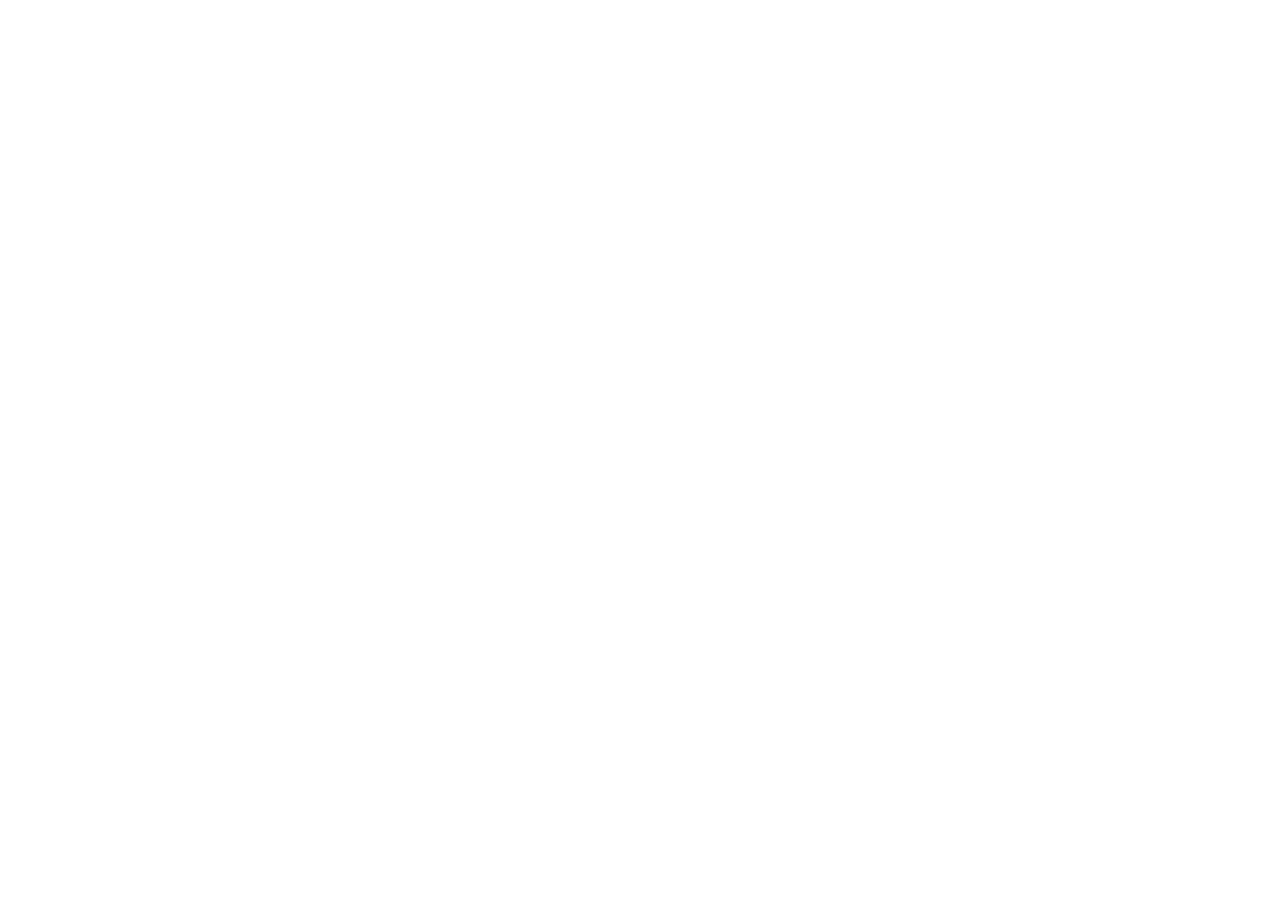
==== index.html @ 1473f986 "tilføjelse af index fil" ====
<!DOCTYPE html>
<html lang="en">
<head>
    <meta charset="UTF-8">
    <meta http-equiv="X-UA-Compatible" content="IE=edge">
    <meta name="viewport" content="width=device-width, initial-scale=1.0">
    <title>Document</title>
</head>
<body>
    
</body>
</html>
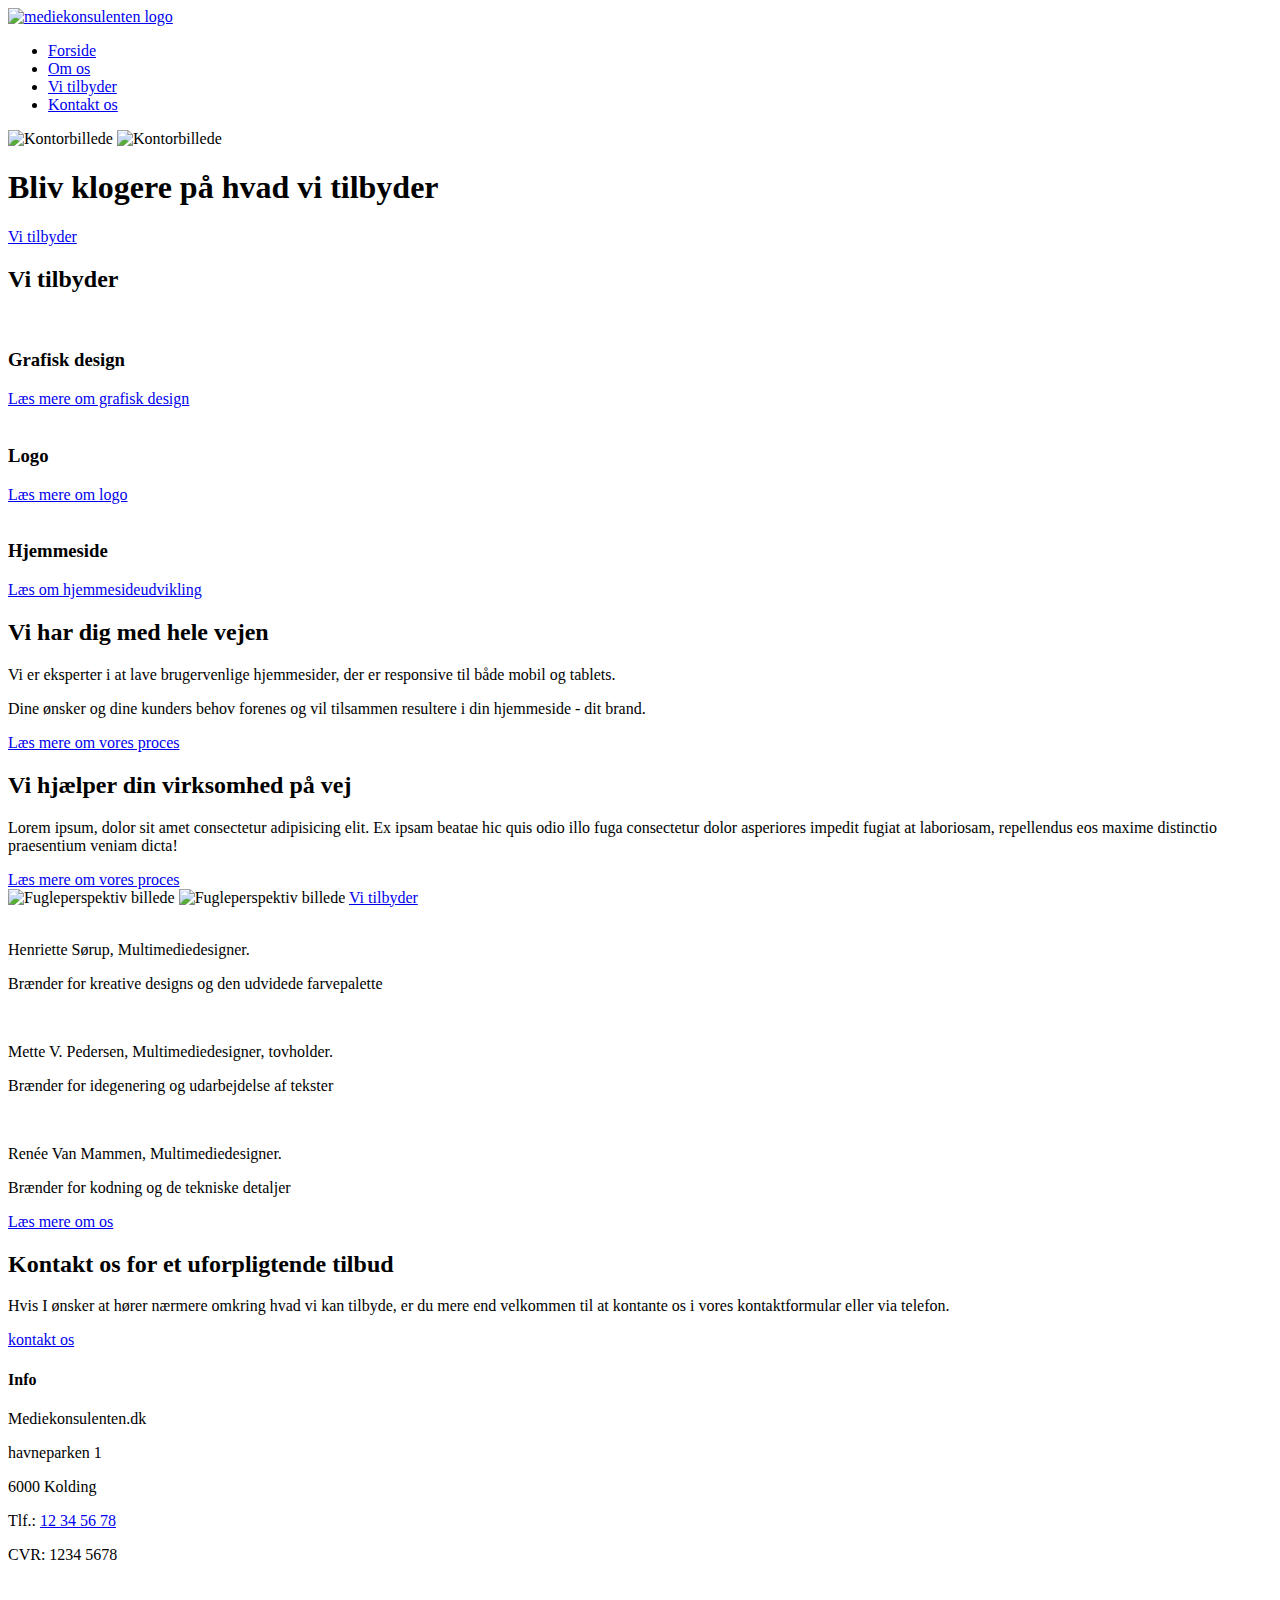
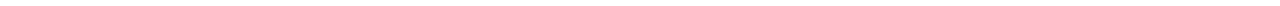
==== commit a73d3ce4: "Merge 93d8f4e996d9efb26fd2fb463c7afd3277046470 into d00e5a3daf1b0419dae860b05b55826adcd4f27c" ====
--- a/index.html
+++ b/index.html
@@ -1,12 +1,160 @@
 <!DOCTYPE html>
-<html lang="en">
+<html lang="da">
 <head>
     <meta charset="UTF-8">
     <meta http-equiv="X-UA-Compatible" content="IE=edge">
     <meta name="viewport" content="width=device-width, initial-scale=1.0">
-    <title>Document</title>
+    <title>Banding.Co</title>
+    <link rel="stylesheet" href="style.css">
+    <script src="https://kit.fontawesome.com/1f99888007.js" crossorigin="anonymous"></script>
 </head>
 <body>
-    
+    <div class="container">
+    <!--Navigation-->
+        <header>
+            <!--Hamburger menu-->
+            <nav class="mobile-nav">
+                <a href="index.html"><img src=" " alt="mediekonsulenten logo"></a>
+                <i class="navToggle bars fa-solid fa-bars fa-2xl"></i>
+            </nav>
+            <nav class="desktop-nav">
+            <!--Desktop navigation-->
+                <ul>
+                    <li><a class="active" href="#">Forside</a></li>
+                    <li><a href="#">Om os</a></li>
+                    <li><a href="#">Vi tilbyder</a></li>
+                    <li><a href="kontakt.html">Kontakt os</a></li>
+                </ul>
+            </nav>
+        </header>
+
+        <!--Banner billede med CTA-->
+        <header class="header-img">
+            <img class=" " src=" " alt="Kontorbillede">
+            <img class=" " src=" " alt="Kontorbillede">
+            <div class="banner-tekst">
+            <h1>Bliv klogere på hvad vi tilbyder</h1>
+            <a class="primary-btn" href="#">Vi tilbyder</a>  
+            </div>  
+        </header>
+
+        <!--Hovedindhold-->
+        <main>
+            <h2>Vi tilbyder</h2>
+            <section class="cta-wrapper">
+                <!--CTA bokse-->
+                <div class="cta-1">
+                    <img src=" " alt="">
+                    <h3>Grafisk design</h3>
+                    <a class="primary-btn" href="#">Læs mere om grafisk design</a>
+                </div>
+
+                <div class="cta-2">
+                    <img src=" " alt="">
+                    <h3>Logo</h3>
+                    <a href="#">Læs mere om logo</a>
+                </div>
+
+                <div class="cta-3">
+                    <img src=" " alt="">
+                    <h3>Hjemmeside</h3>                   
+                    <a href="#">Læs om hjemmesideudvikling</a>
+                </div>
+            </section>
+
+            <!--Tekst og billede sektion-->
+            <section class="txt-img-section">
+                <div class="tekst">
+                    <h2>Vi har dig med hele vejen</h2>
+                    <p>Vi er eksperter i at lave brugervenlige hjemmesider, der er responsive til både mobil   og tablets. 
+                    </p>
+                    <p>Dine ønsker og dine kunders behov forenes og vil tilsammen resultere  i din hjemmeside - dit brand.</p>
+                    <a class="secondary-btn" href="#">Læs mere om vores proces</a>
+                </div>
+                <div class="billede">
+                    <!--Tom div til billede som indsættes i scss-->
+                </div>
+            </section>
+
+             <!--Tekst og billede sektion 1-->
+             <section class="txt-img-section-rund">
+                <div class="tekst">
+                    <h2>Vi hjælper din virksomhed på vej</h2>
+                    <p>Lorem ipsum, dolor sit amet consectetur adipisicing elit. Ex ipsam beatae hic quis odio illo fuga consectetur dolor asperiores impedit fugiat at laboriosam, repellendus eos maxime distinctio praesentium veniam dicta! 
+                    </p>
+                    <a class="secondary-btn" href="#">Læs mere om vores proces</a>
+                </div>
+                <div class="billede-rund">
+                    <!--Tom div til billede som indsættes i scss-->
+                </div>
+            </section>
+
+           <!--Billede med CTA-->
+        <header class="img-m-cta">
+            <img class=" " src=" " alt="Fugleperspektiv billede">
+            <img class=" " src=" " alt="Fugleperspektiv billede">
+            <a class="primary-btn" href="#">Vi tilbyder</a>    
+        </header>
+
+        <section class="personale-wrapper">
+            <!--personale bokse-->
+            <div class="p-1">
+                <img src=" " alt="">
+                <p>Henriette Sørup, Multimediedesigner.</p>
+                <p> Brænder for kreative designs og den udvidede farvepalette</p>
+            </div>
+
+            <div class="p-2">
+                <img src=" " alt="">
+                <p>Mette V. Pedersen, Multimediedesigner, tovholder.</p>
+                <p>Brænder for idegenering og udarbejdelse af tekster</p>
+            </div>
+
+            <div class="p-3">
+                <img src=" " alt="">
+                <p>Renée Van Mammen, Multimediedesigner.</p>
+                <p>Brænder for kodning og de tekniske detaljer</p>
+            </div>
+
+            <a class="om os-btn" href="#">Læs mere om os</a> 
+
+        </section>
+
+        <!--Tekst og billede sektion-->
+        <section class="txt-img-section-slut">
+            <div class="tekst">
+                <h2>Kontakt os for et uforpligtende tilbud</h2>
+                <p>Hvis I ønsker at hører nærmere omkring hvad vi kan tilbyde, er du mere end velkommen til at kontante os i vores kontaktformular eller via telefon.</p>
+                <a class="secondary-btn" href="#">kontakt os</a>
+            </div>
+            <div class="billede">
+                <!--Tom div til billede som indsættes i scss-->
+            </div>
+        </section>
+
+        </main>
+
+        <!--Footer-->
+        <footer>
+            <section class="footer-left">
+                <h4>Info</h4>
+                <p>Mediekonsulenten.dk</p>
+                <p>havneparken 1</p>
+                <p>6000 Kolding</p>
+                <p>Tlf.: <a href="tel:12345678">12 34 56 78</a></p>
+                <p>CVR: 1234 5678</p>
+            </section>
+            <div class="footer-right">
+                <img class="logo-footer" src=" " alt="">
+            </div>
+    </div>
+    <!--Javascript som gør burger menu aktiv - så menupunkter kan ses -  ved at indsætte class 'toggleShow' ved click på class 'navToggle'-->
+    <script>
+        const navbarToggle = () => {
+        const nav = document.querySelector('.desktop-nav');
+        nav.classList.toggle('toggleShow');
+        }
+        document.querySelector('.navToggle').addEventListener('click', navbarToggle);
+    </script>
 </body>
 </html>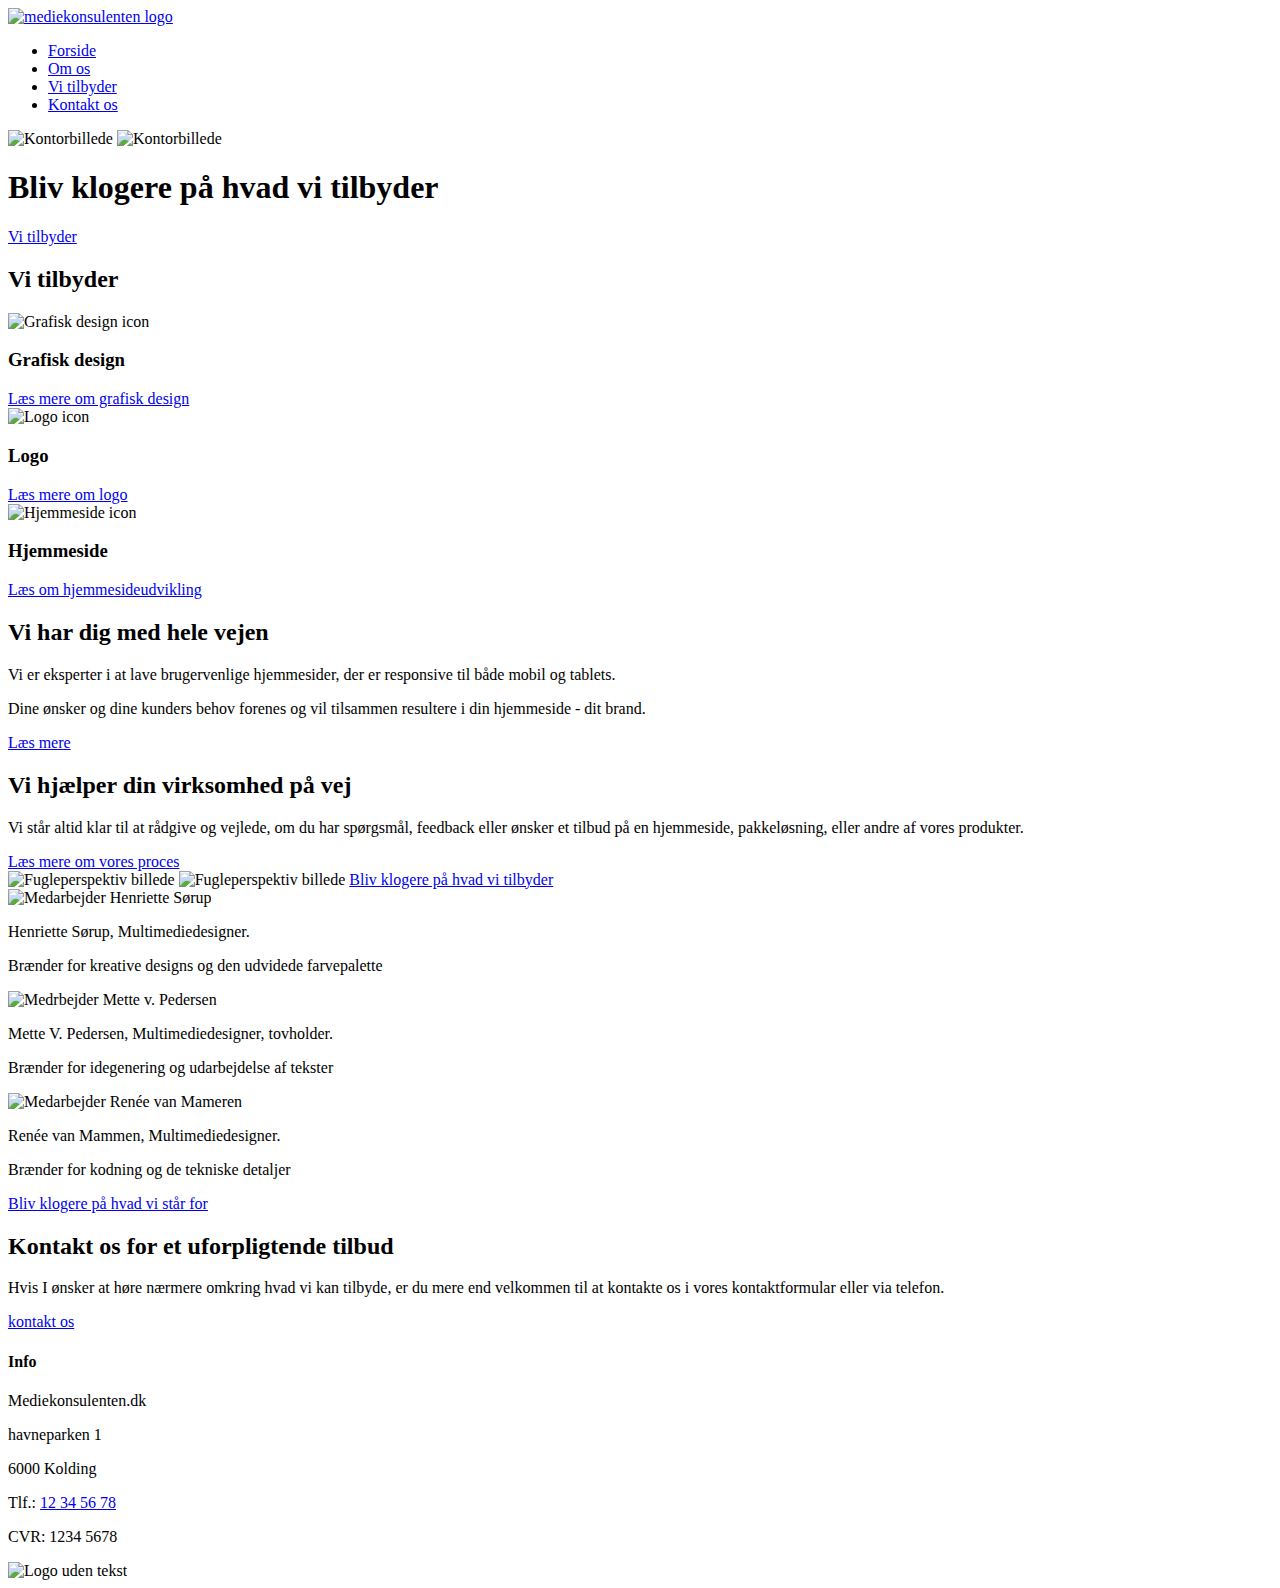
==== commit 254ba703: "HTML forside" ====
--- a/index.html
+++ b/index.html
@@ -4,7 +4,7 @@
     <meta charset="UTF-8">
     <meta http-equiv="X-UA-Compatible" content="IE=edge">
     <meta name="viewport" content="width=device-width, initial-scale=1.0">
-    <title>Banding.Co</title>
+    <title>Medikonsulenten.dk</title>
     <link rel="stylesheet" href="style.css">
     <script src="https://kit.fontawesome.com/1f99888007.js" crossorigin="anonymous"></script>
 </head>
@@ -14,7 +14,7 @@
         <header>
             <!--Hamburger menu-->
             <nav class="mobile-nav">
-                <a href="index.html"><img src=" " alt="mediekonsulenten logo"></a>
+                <a href="index.html"><img src="img/logolangtm.png" alt="mediekonsulenten logo"></a>
                 <i class="navToggle bars fa-solid fa-bars fa-2xl"></i>
             </nav>
             <nav class="desktop-nav">
@@ -30,8 +30,8 @@
 
         <!--Banner billede med CTA-->
         <header class="header-img">
-            <img class=" " src=" " alt="Kontorbillede">
-            <img class=" " src=" " alt="Kontorbillede">
+            <img class="kotorbillede-web" src="img/mogre-web.png" alt="Kontorbillede">
+            <img class="kontorbillede-mobil" src="img/mogre-mobil.png" alt="Kontorbillede">
             <div class="banner-tekst">
             <h1>Bliv klogere på hvad vi tilbyder</h1>
             <a class="primary-btn" href="#">Vi tilbyder</a>  
@@ -44,19 +44,19 @@
             <section class="cta-wrapper">
                 <!--CTA bokse-->
                 <div class="cta-1">
-                    <img src=" " alt="">
+                    <img src=" " alt="Grafisk design icon">
                     <h3>Grafisk design</h3>
                     <a class="primary-btn" href="#">Læs mere om grafisk design</a>
                 </div>
 
                 <div class="cta-2">
-                    <img src=" " alt="">
+                    <img src=" " alt="Logo icon">
                     <h3>Logo</h3>
                     <a href="#">Læs mere om logo</a>
                 </div>
 
                 <div class="cta-3">
-                    <img src=" " alt="">
+                    <img src=" " alt="Hjemmeside icon">
                     <h3>Hjemmeside</h3>                   
                     <a href="#">Læs om hjemmesideudvikling</a>
                 </div>
@@ -66,10 +66,9 @@
             <section class="txt-img-section">
                 <div class="tekst">
                     <h2>Vi har dig med hele vejen</h2>
-                    <p>Vi er eksperter i at lave brugervenlige hjemmesider, der er responsive til både mobil   og tablets. 
-                    </p>
-                    <p>Dine ønsker og dine kunders behov forenes og vil tilsammen resultere  i din hjemmeside - dit brand.</p>
-                    <a class="secondary-btn" href="#">Læs mere om vores proces</a>
+                    <p>Vi er eksperter i at lave brugervenlige hjemmesider, der er responsive til både mobil og tablets.</p>
+                    <p>Dine ønsker og dine kunders behov forenes og vil tilsammen resultere i din hjemmeside - dit brand.</p>
+                    <a class="secondary-btn" href="#">Læs mere</a>
                 </div>
                 <div class="billede">
                     <!--Tom div til billede som indsættes i scss-->
@@ -80,8 +79,7 @@
              <section class="txt-img-section-rund">
                 <div class="tekst">
                     <h2>Vi hjælper din virksomhed på vej</h2>
-                    <p>Lorem ipsum, dolor sit amet consectetur adipisicing elit. Ex ipsam beatae hic quis odio illo fuga consectetur dolor asperiores impedit fugiat at laboriosam, repellendus eos maxime distinctio praesentium veniam dicta! 
-                    </p>
+                    <p>Vi står altid klar til at rådgive og vejlede, om du har spørgsmål, feedback eller ønsker et tilbud på en hjemmeside, pakkeløsning, eller andre af vores produkter.</p>
                     <a class="secondary-btn" href="#">Læs mere om vores proces</a>
                 </div>
                 <div class="billede-rund">
@@ -91,32 +89,32 @@
 
            <!--Billede med CTA-->
         <header class="img-m-cta">
-            <img class=" " src=" " alt="Fugleperspektiv billede">
-            <img class=" " src=" " alt="Fugleperspektiv billede">
-            <a class="primary-btn" href="#">Vi tilbyder</a>    
+            <img class="fugleperspektiv-web" src="img/hop-web.png" alt="Fugleperspektiv billede">
+            <img class="fugleperspektiv-mobil" src="img/hop-mobil.png" alt="Fugleperspektiv billede">
+            <a class="primary-btn" href="#">Bliv klogere på hvad vi tilbyder</a>    
         </header>
 
         <section class="personale-wrapper">
             <!--personale bokse-->
             <div class="p-1">
-                <img src=" " alt="">
+                <img src="img/henriette.png" alt="Medarbejder Henriette Sørup">
                 <p>Henriette Sørup, Multimediedesigner.</p>
                 <p> Brænder for kreative designs og den udvidede farvepalette</p>
             </div>
 
             <div class="p-2">
-                <img src=" " alt="">
+                <img src="img/mette.png" alt="Medrbejder Mette v. Pedersen">
                 <p>Mette V. Pedersen, Multimediedesigner, tovholder.</p>
                 <p>Brænder for idegenering og udarbejdelse af tekster</p>
             </div>
 
             <div class="p-3">
-                <img src=" " alt="">
-                <p>Renée Van Mammen, Multimediedesigner.</p>
+                <img src="img/renee.png" alt="Medarbejder Renée van Mameren">
+                <p>Renée van Mammen, Multimediedesigner.</p>
                 <p>Brænder for kodning og de tekniske detaljer</p>
             </div>
 
-            <a class="om os-btn" href="#">Læs mere om os</a> 
+            <a class="om os-btn" href="#">Bliv klogere på hvad vi står for</a> 
 
         </section>
 
@@ -124,7 +122,7 @@
         <section class="txt-img-section-slut">
             <div class="tekst">
                 <h2>Kontakt os for et uforpligtende tilbud</h2>
-                <p>Hvis I ønsker at hører nærmere omkring hvad vi kan tilbyde, er du mere end velkommen til at kontante os i vores kontaktformular eller via telefon.</p>
+                <p>Hvis I ønsker at høre nærmere omkring hvad vi kan tilbyde, er du mere end velkommen til at kontakte os i vores kontaktformular eller via telefon.</p>
                 <a class="secondary-btn" href="#">kontakt os</a>
             </div>
             <div class="billede">
@@ -145,7 +143,7 @@
                 <p>CVR: 1234 5678</p>
             </section>
             <div class="footer-right">
-                <img class="logo-footer" src=" " alt="">
+                <img class="logo-footer" src="img/logoudentekst.png" alt="Logo uden tekst">
             </div>
     </div>
     <!--Javascript som gør burger menu aktiv - så menupunkter kan ses -  ved at indsætte class 'toggleShow' ved click på class 'navToggle'-->
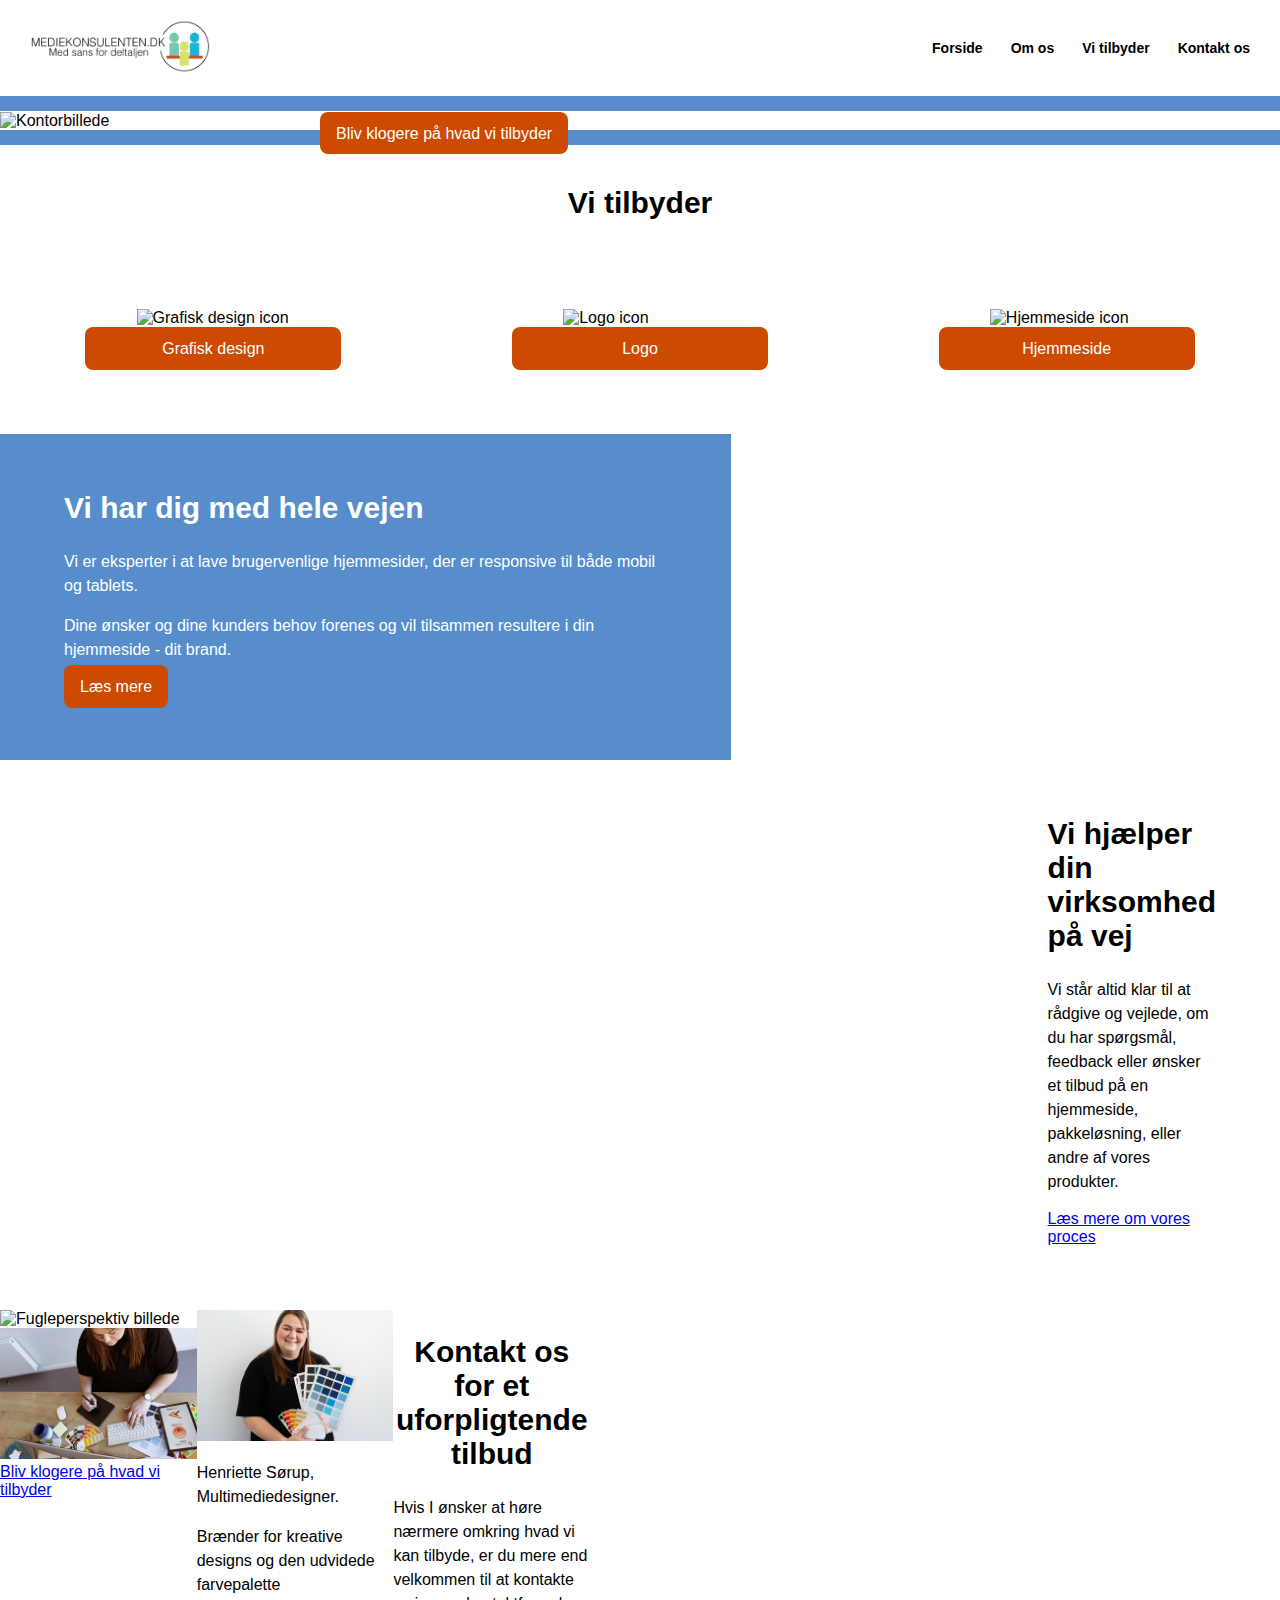
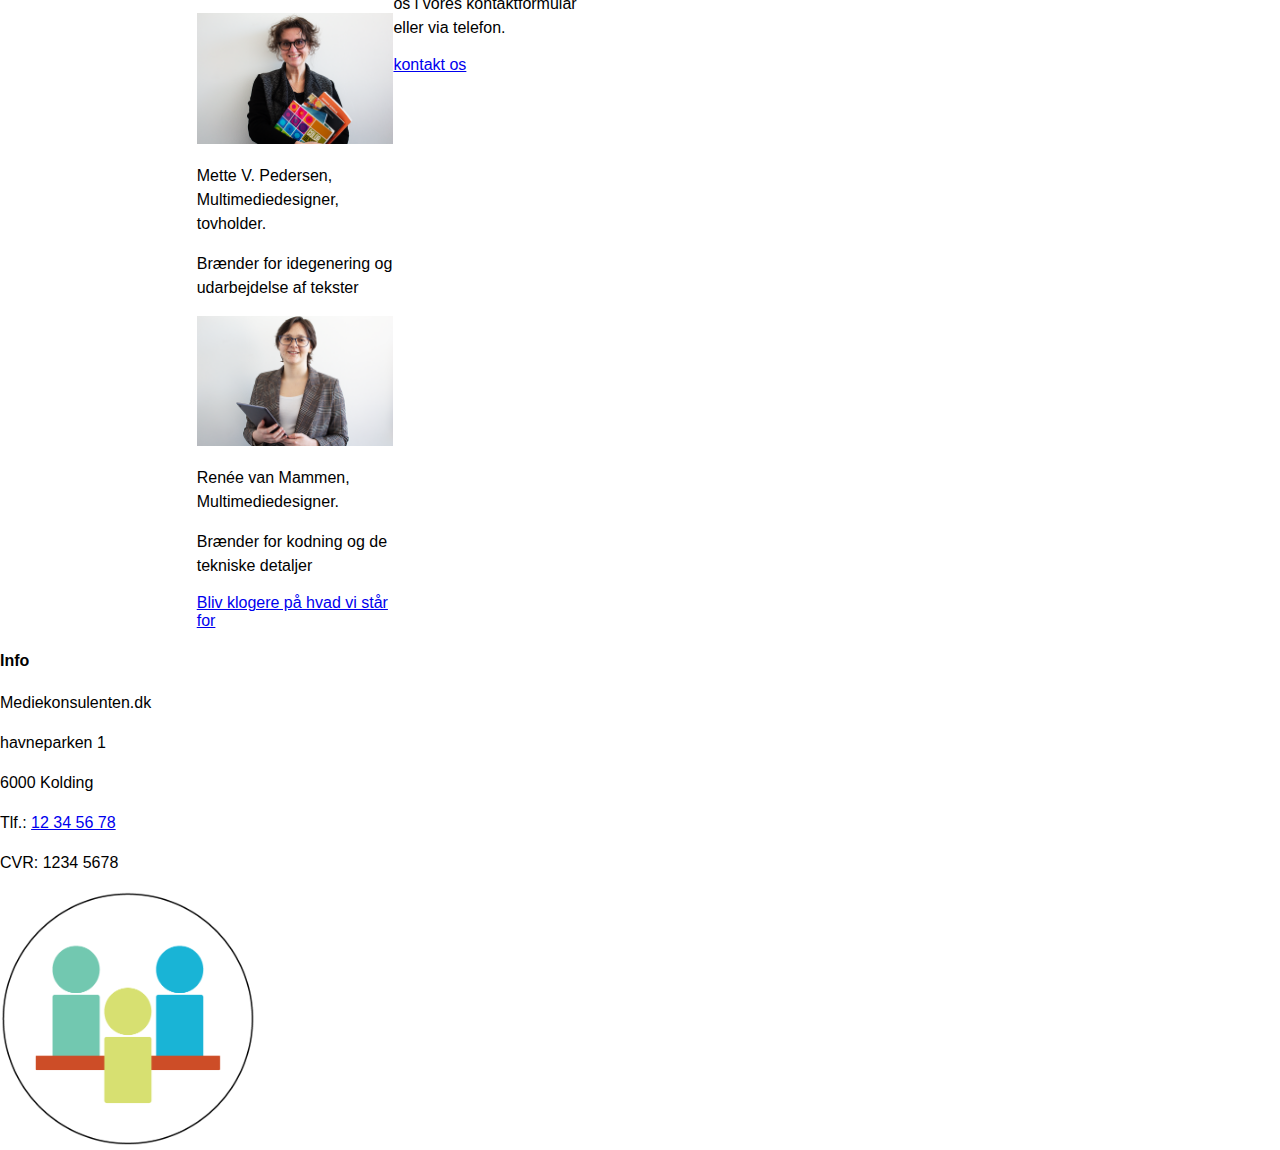
==== commit aa1038db: "Indsat metabeskrivelse" ====
--- a/index.html
+++ b/index.html
@@ -4,7 +4,8 @@
     <meta charset="UTF-8">
     <meta http-equiv="X-UA-Compatible" content="IE=edge">
     <meta name="viewport" content="width=device-width, initial-scale=1.0">
-    <title>Medikonsulenten.dk</title>
+    <meta name="keywords" content="Mediekonsulenten består af tre multimediedesignere som designer professionelle hjemmesider. Mediekonsulenten henvender sig til enkeltmandsfirmaer, som ønsker sig en ny hjemmeside hvor der er fokus på detaljen. En ny hjemmeside skal udstråle firmaets brandidentitet og kerneydelser. Vi vil hjælpe din hjemmeside med at blive synlig på de forskellig digitale platforme.">
+    <title>medikonsulenten.dk/index</title>
     <link rel="stylesheet" href="style.css">
     <script src="https://kit.fontawesome.com/1f99888007.js" crossorigin="anonymous"></script>
 </head>
@@ -20,7 +21,7 @@
             <nav class="desktop-nav">
             <!--Desktop navigation-->
                 <ul>
-                    <li><a class="active" href="#">Forside</a></li>
+                    <li><a class="active" href="index.html">Forside</a></li>
                     <li><a href="#">Om os</a></li>
                     <li><a href="#">Vi tilbyder</a></li>
                     <li><a href="kontakt.html">Kontakt os</a></li>
@@ -33,8 +34,7 @@
             <img class="kotorbillede-web" src="img/mogre-web.png" alt="Kontorbillede">
             <img class="kontorbillede-mobil" src="img/mogre-mobil.png" alt="Kontorbillede">
             <div class="banner-tekst">
-            <h1>Bliv klogere på hvad vi tilbyder</h1>
-            <a class="primary-btn" href="#">Vi tilbyder</a>  
+            <a class="primary-btn" href="#">Bliv klogere på hvad vi tilbyder</a>  
             </div>  
         </header>
 
@@ -45,54 +45,51 @@
                 <!--CTA bokse-->
                 <div class="cta-1">
                     <img src=" " alt="Grafisk design icon">
-                    <h3>Grafisk design</h3>
-                    <a class="primary-btn" href="#">Læs mere om grafisk design</a>
+                    <a class="primary-btn" href="#">Grafisk design</a>
                 </div>
 
                 <div class="cta-2">
                     <img src=" " alt="Logo icon">
-                    <h3>Logo</h3>
-                    <a href="#">Læs mere om logo</a>
+                    <a href="#">Logo</a>
                 </div>
 
                 <div class="cta-3">
-                    <img src=" " alt="Hjemmeside icon">
-                    <h3>Hjemmeside</h3>                   
-                    <a href="#">Læs om hjemmesideudvikling</a>
+                    <img src=" " alt="Hjemmeside icon">             
+                    <a href="#">Hjemmeside</a>
                 </div>
             </section>
 
             <!--Tekst og billede sektion-->
             <section class="txt-img-section">
-                <div class="tekst">
+                <div class="tekst-v">
                     <h2>Vi har dig med hele vejen</h2>
                     <p>Vi er eksperter i at lave brugervenlige hjemmesider, der er responsive til både mobil og tablets.</p>
                     <p>Dine ønsker og dine kunders behov forenes og vil tilsammen resultere i din hjemmeside - dit brand.</p>
-                    <a class="secondary-btn" href="#">Læs mere</a>
+                    <a class="knapvihardig" href="#">Læs mere</a>
                 </div>
                 <div class="billede">
                     <!--Tom div til billede som indsættes i scss-->
                 </div>
             </section>
 
-             <!--Tekst og billede sektion 1-->
+             <!--Rundt billede og tekst sektion-->
              <section class="txt-img-section-rund">
-                <div class="tekst">
+                <div class="billede-rund">
+                    <!--Tom div til billede som indsættes i scss-->
+                </div>
+                <div class="tekst-h">
                     <h2>Vi hjælper din virksomhed på vej</h2>
                     <p>Vi står altid klar til at rådgive og vejlede, om du har spørgsmål, feedback eller ønsker et tilbud på en hjemmeside, pakkeløsning, eller andre af vores produkter.</p>
-                    <a class="secondary-btn" href="#">Læs mere om vores proces</a>
-                </div>
-                <div class="billede-rund">
-                    <!--Tom div til billede som indsættes i scss-->
+                    <a class="primary-btn" href="#">Læs mere om vores proces</a>
                 </div>
             </section>
 
            <!--Billede med CTA-->
-        <header class="img-m-cta">
+        <section class="img-m-cta">
             <img class="fugleperspektiv-web" src="img/hop-web.png" alt="Fugleperspektiv billede">
             <img class="fugleperspektiv-mobil" src="img/hop-mobil.png" alt="Fugleperspektiv billede">
             <a class="primary-btn" href="#">Bliv klogere på hvad vi tilbyder</a>    
-        </header>
+        </section>
 
         <section class="personale-wrapper">
             <!--personale bokse-->
--- a/style.css
+++ b/style.css
@@ -0,0 +1,306 @@
+/*Variabler*/
+/*Mixins*/
+body {
+  margin: 0;
+  box-sizing: border-box;
+  font-family: "Segoe UI", Tahoma, Geneva, Verdana, sans-serif;
+  background-color: #FFFFFF;
+}
+body p {
+  font-size: 16px;
+  color: #000000;
+  line-height: 1.5;
+}
+body h1, body h2, body h3, body h4, body h5, body h6 {
+  font-weight: 600;
+  color: #000000;
+}
+
+img {
+  width: 100%;
+  height: auto;
+}
+
+.container {
+  display: grid;
+  grid-template-columns: repeat(5, 1fr);
+  grid-auto-rows: minmax(50px, auto);
+}
+
+header {
+  grid-column: 1/6;
+  display: flex;
+  justify-content: space-between;
+  align-items: center;
+  background-color: #FFFFFF;
+  border-bottom: 15px solid #578DCB;
+}
+
+nav {
+  color: #000000;
+  height: 4em;
+  padding: 1em;
+  display: flex;
+  justify-content: space-between;
+  align-items: center;
+}
+nav img {
+  width: 180px;
+}
+nav ul {
+  display: flex;
+  justify-content: center;
+  align-items: center;
+  list-style-type: none;
+}
+nav a {
+  color: #000000;
+  padding: 0.5em;
+  margin: 0.5em;
+  font-size: 14px;
+  font-weight: bold;
+  text-decoration: none;
+}
+nav ul a:hover {
+  color: #CC4B00;
+}
+
+.mobile-nav .bars {
+  display: none;
+}
+
+.header-img {
+  position: relative;
+  margin-bottom: 1em;
+}
+.header-img .banner-tekst {
+  left: 25%;
+  top: 70%;
+  position: absolute;
+}
+.header-img h1 {
+  font-size: 3.5vw;
+}
+.header-img p {
+  font-size: 2vw;
+}
+.header-img a {
+  background-color: #CC4B00;
+  padding: 0.8em 1em;
+  border-radius: 8px;
+  color: #ffffff;
+  text-decoration: none;
+  text-align: center;
+}
+.header-img .kontorbillede-mobil {
+  display: none;
+}
+
+main {
+  grid-column: 1/6;
+  display: grid;
+  grid-template-columns: repeat(6, 1fr);
+}
+main h2 {
+  grid-column: 1/7;
+  text-align: center;
+  font-size: 30px;
+}
+main .cta-wrapper {
+  grid-column: 1/7;
+  display: flex;
+  justify-content: space-around;
+}
+
+.cta-1 {
+  background-color: #ffffff;
+  width: 20vw;
+  padding: 2em;
+  margin: 2em auto;
+}
+.cta-1 img {
+  margin: 0 auto;
+  width: 60%;
+  display: block;
+}
+.cta-1 a {
+  background-color: #CC4B00;
+  padding: 0.8em 1em;
+  border-radius: 8px;
+  color: #ffffff;
+  text-decoration: none;
+  text-align: center;
+  display: block;
+}
+.cta-1 p {
+  margin-bottom: 2em;
+}
+
+.cta-2 {
+  background-color: #ffffff;
+  width: 20vw;
+  padding: 2em;
+  margin: 2em auto;
+}
+.cta-2 img {
+  margin: 0 auto;
+  width: 60%;
+  display: block;
+}
+.cta-2 a {
+  background-color: #CC4B00;
+  padding: 0.8em 1em;
+  border-radius: 8px;
+  color: #ffffff;
+  text-decoration: none;
+  text-align: center;
+  display: block;
+}
+.cta-2 p {
+  margin-bottom: 2em;
+}
+
+.cta-3 {
+  background-color: #ffffff;
+  width: 20vw;
+  padding: 2em;
+  margin: 2em auto;
+}
+.cta-3 img {
+  margin: 0 auto;
+  width: 60%;
+  display: block;
+}
+.cta-3 a {
+  background-color: #CC4B00;
+  padding: 0.8em 1em;
+  border-radius: 8px;
+  color: #ffffff;
+  text-decoration: none;
+  text-align: center;
+  display: block;
+}
+.cta-3 p {
+  margin-bottom: 2em;
+}
+
+.txt-img-section {
+  grid-column: 1/7;
+  display: grid;
+  grid-template-columns: repeat(7, 1fr);
+}
+
+.tekst-v {
+  grid-column: 1/5;
+  background-color: #578DCB;
+  padding: 2em 4em 4em 4em;
+}
+.tekst-v p {
+  color: #FFFFFF;
+}
+.tekst-v p:nth-of-type(4) {
+  margin-bottom: 3em;
+}
+.tekst-v h2 {
+  color: #FFFFFF;
+  text-align: left;
+}
+.tekst-v .knapvihardig {
+  background-color: #CC4B00;
+  padding: 0.8em 1em;
+  border-radius: 8px;
+  color: #ffffff;
+  text-decoration: none;
+  text-align: center;
+}
+
+.billede {
+  grid-column: 5/8;
+  background-image: url(img/pc.png);
+  background-repeat: no-repeat;
+  background-size: cover;
+  background-position: center;
+}
+
+.txt-img-section-rund {
+  grid-column: 6/7;
+  display: grid;
+  grid-template-columns: repeat(7, 1fr);
+}
+
+.tekst-h {
+  grid-column: 4/5;
+  background-color: #FFFFFF;
+  padding: 2em 4em 4em 4em;
+}
+.tekst-h p {
+  color: #000000;
+}
+.tekst-h p:nth-of-type(4) {
+  margin-bottom: 3em;
+}
+.tekst-h h2 {
+  color: #000000;
+  text-align: left;
+}
+
+.kontakt-bg-img {
+  grid-column: 1/7;
+  background: url("img/streger.png");
+  background-size: cover;
+}
+
+.kontaktform {
+  border-radius: 5px;
+  background-color: #578DCB;
+  padding: 1.3em;
+  width: 50%;
+  margin: 4em auto;
+}
+.kontaktform h3 {
+  font-size: 25px;
+  margin-bottom: 0;
+  margin-left: 0.5em;
+}
+.kontaktform p {
+  margin-left: 1em;
+}
+
+.section-form {
+  display: flex;
+}
+
+input[type=text], input[type=email], input[type=tel], select, textarea {
+  width: 100%;
+  padding: 1em;
+  border: 2px solid #578DCB;
+  border-radius: 4px;
+  box-sizing: border-box;
+  margin: 0.5em 1em 1em 1em;
+  font-family: "Segoe UI", Tahoma, Geneva, Verdana, sans-serif;
+}
+
+input[type=submit] {
+  background-color: #CC4B00;
+  padding: 0.8em 1em;
+  border-radius: 8px;
+  color: #ffffff;
+  text-decoration: none;
+  text-align: center;
+  border: none;
+  width: 100%;
+  margin: 0 1em;
+}
+
+/*Form styling*/
+.visually-hidden {
+  position: absolute !important;
+  width: 1px !important;
+  height: 1px !important;
+  padding: 0 !important;
+  margin: -1px !important;
+  overflow: hidden !important;
+  clip: rect(0, 0, 0, 0) !important;
+  white-space: nowrap !important;
+  border: 0 !important;
+}/*# sourceMappingURL=style.css.map */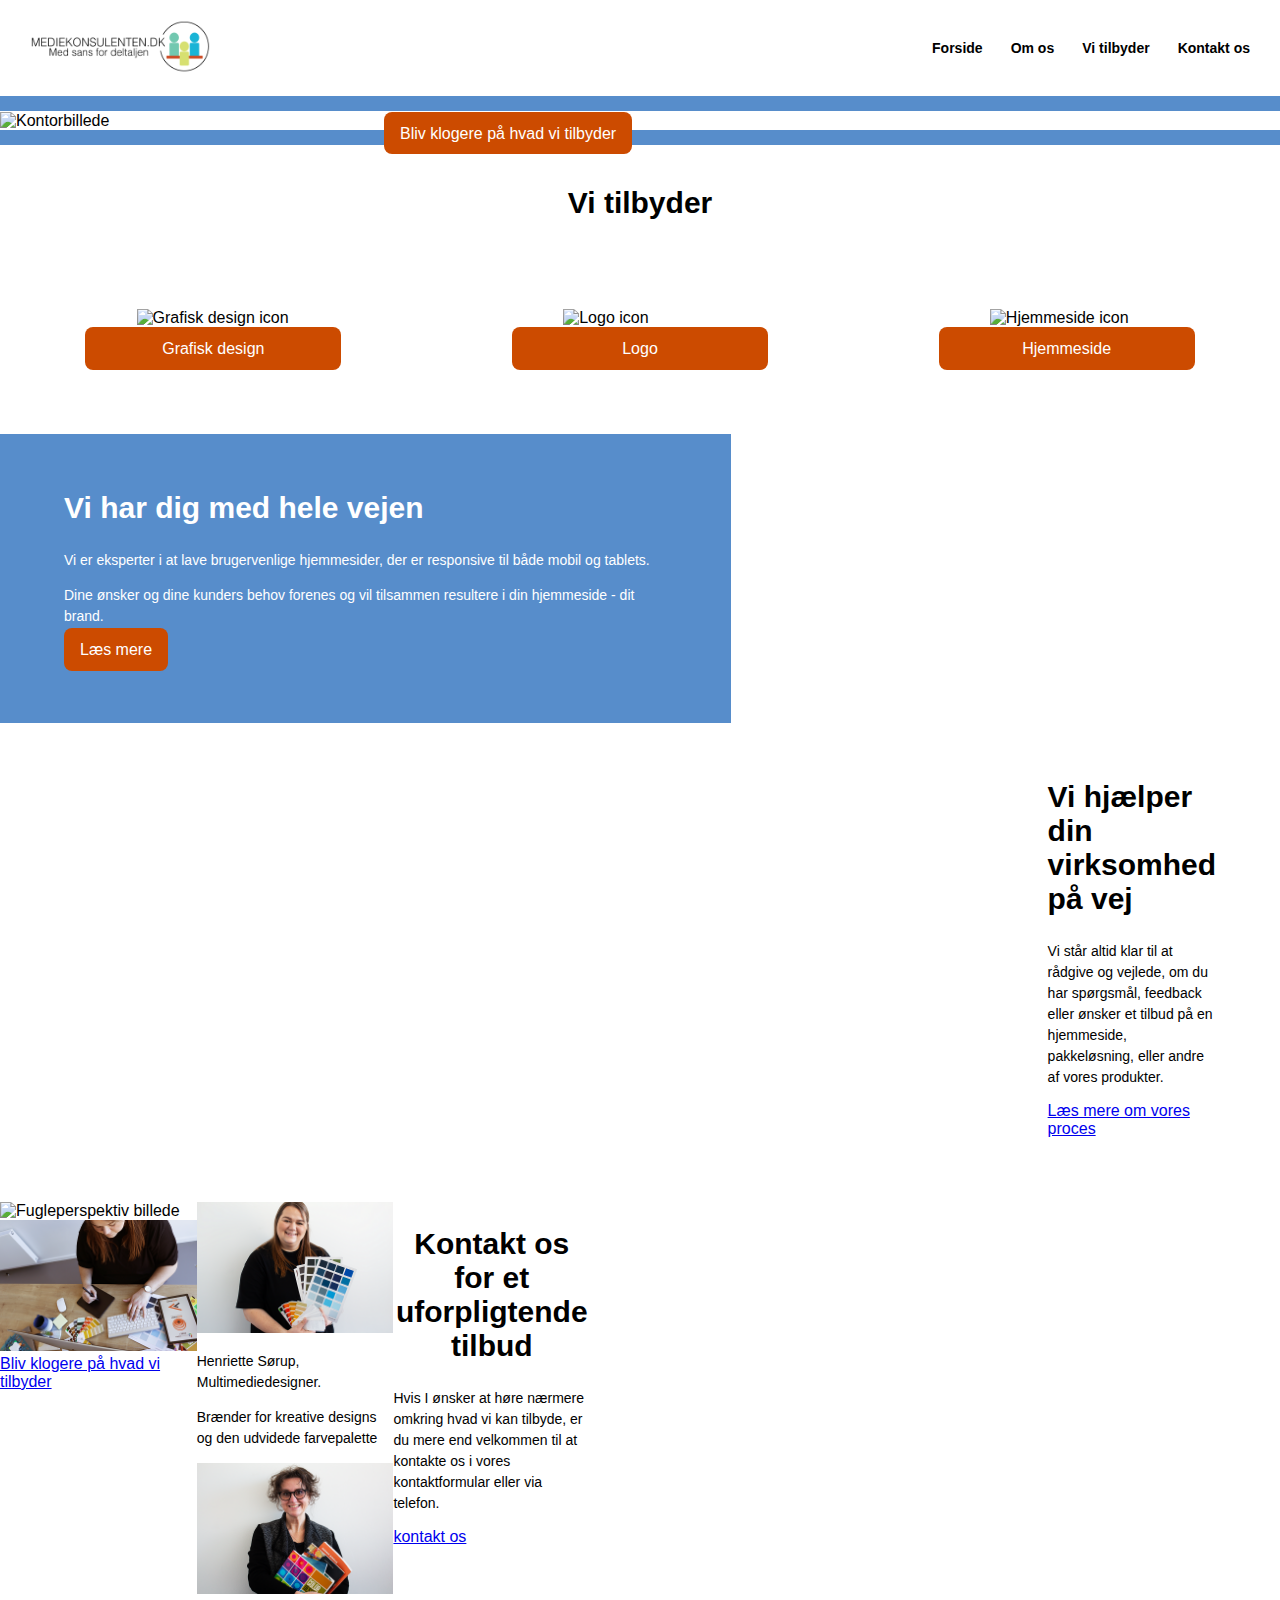
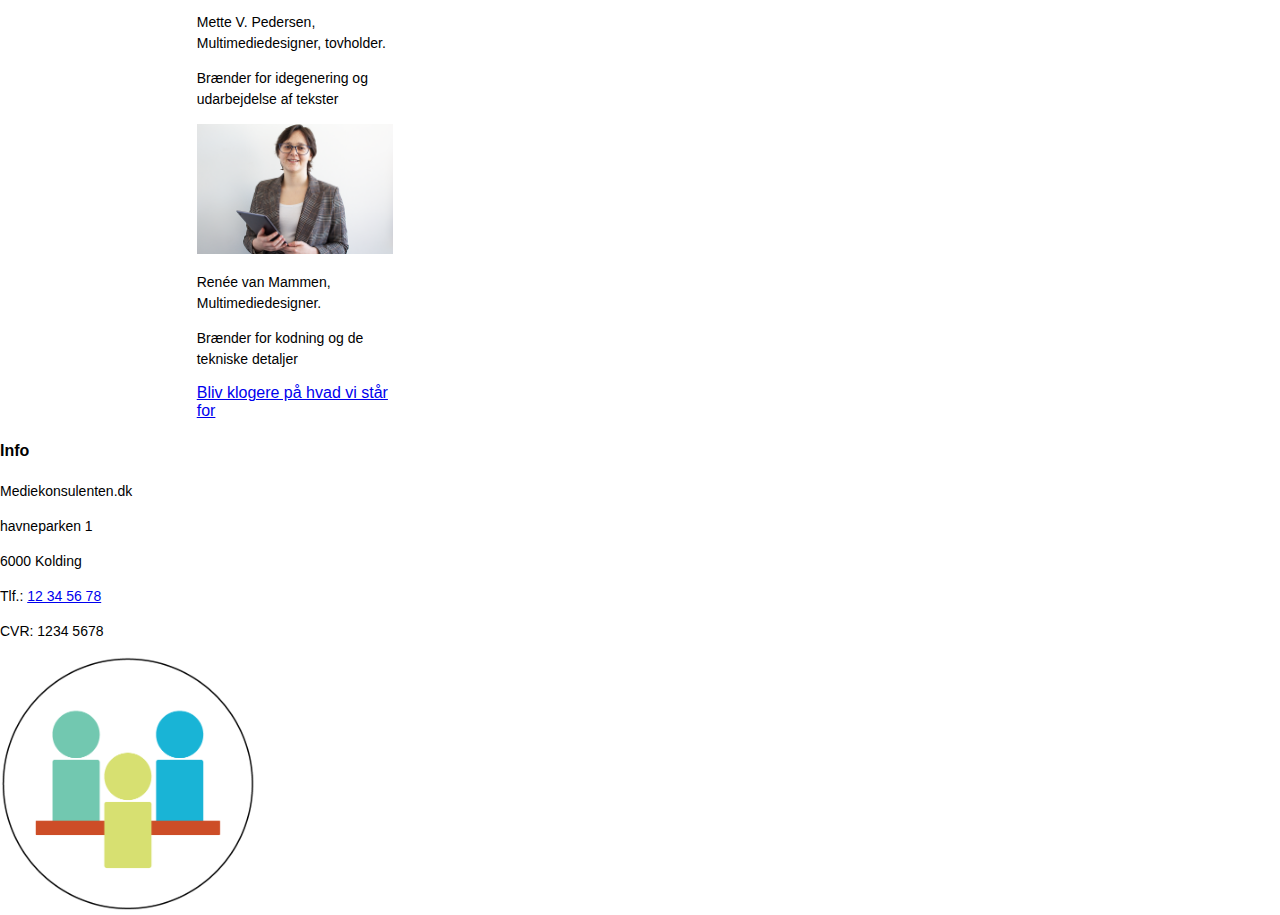
==== commit c4bfedff: "Merge branch 'main' of https://github.com/mettedims/mediekonsulenten" ====
--- a/index.html
+++ b/index.html
@@ -4,13 +4,14 @@
     <meta charset="UTF-8">
     <meta http-equiv="X-UA-Compatible" content="IE=edge">
     <meta name="viewport" content="width=device-width, initial-scale=1.0">
-    <meta name="keywords" content="Mediekonsulenten består af tre multimediedesignere som designer professionelle hjemmesider. Mediekonsulenten henvender sig til enkeltmandsfirmaer, som ønsker sig en ny hjemmeside hvor der er fokus på detaljen. En ny hjemmeside skal udstråle firmaets brandidentitet og kerneydelser. Vi vil hjælpe din hjemmeside med at blive synlig på de forskellig digitale platforme.">
+    <!-- indsæt meta beskrivelse!!!: Mediekonsulenten består af tre multimediedesignere som designer professionelle hjemmesider. Mediekonsulenten henvender sig til enkeltmandsfirmaer, som ønsker sig en ny hjemmeside hvor der er fokus på detaljen. En ny hjemmeside skal udstråle firmaets brandidentitet og kerneydelser. Vi vil hjælpe din hjemmeside med at blive synlig på de forskellig digitale platforme. -->
     <title>medikonsulenten.dk/index</title>
     <link rel="stylesheet" href="style.css">
     <script src="https://kit.fontawesome.com/1f99888007.js" crossorigin="anonymous"></script>
 </head>
 <body>
     <div class="container">
+        
     <!--Navigation-->
         <header>
             <!--Hamburger menu-->
--- a/style.css
+++ b/style.css
@@ -6,11 +6,13 @@
   font-family: "Segoe UI", Tahoma, Geneva, Verdana, sans-serif;
   background-color: #FFFFFF;
 }
+
 body p {
-  font-size: 16px;
+  font-size: 14px;
   color: #000000;
   line-height: 1.5;
 }
+
 body h1, body h2, body h3, body h4, body h5, body h6 {
   font-weight: 600;
   color: #000000;
@@ -44,15 +46,18 @@
   justify-content: space-between;
   align-items: center;
 }
+
 nav img {
   width: 180px;
 }
+
 nav ul {
   display: flex;
   justify-content: center;
   align-items: center;
   list-style-type: none;
 }
+
 nav a {
   color: #000000;
   padding: 0.5em;
@@ -61,6 +66,7 @@
   font-weight: bold;
   text-decoration: none;
 }
+
 nav ul a:hover {
   color: #CC4B00;
 }
@@ -73,17 +79,21 @@
   position: relative;
   margin-bottom: 1em;
 }
+
 .header-img .banner-tekst {
-  left: 25%;
+  left: 30%;
   top: 70%;
   position: absolute;
 }
+
 .header-img h1 {
   font-size: 3.5vw;
 }
+
 .header-img p {
   font-size: 2vw;
 }
+
 .header-img a {
   background-color: #CC4B00;
   padding: 0.8em 1em;
@@ -92,6 +102,7 @@
   text-decoration: none;
   text-align: center;
 }
+
 .header-img .kontorbillede-mobil {
   display: none;
 }
@@ -101,11 +112,13 @@
   display: grid;
   grid-template-columns: repeat(6, 1fr);
 }
+
 main h2 {
   grid-column: 1/7;
   text-align: center;
   font-size: 30px;
 }
+
 main .cta-wrapper {
   grid-column: 1/7;
   display: flex;
@@ -118,11 +131,13 @@
   padding: 2em;
   margin: 2em auto;
 }
+
 .cta-1 img {
   margin: 0 auto;
   width: 60%;
   display: block;
 }
+
 .cta-1 a {
   background-color: #CC4B00;
   padding: 0.8em 1em;
@@ -132,6 +147,7 @@
   text-align: center;
   display: block;
 }
+
 .cta-1 p {
   margin-bottom: 2em;
 }
@@ -142,11 +158,13 @@
   padding: 2em;
   margin: 2em auto;
 }
+
 .cta-2 img {
   margin: 0 auto;
   width: 60%;
   display: block;
 }
+
 .cta-2 a {
   background-color: #CC4B00;
   padding: 0.8em 1em;
@@ -156,6 +174,7 @@
   text-align: center;
   display: block;
 }
+
 .cta-2 p {
   margin-bottom: 2em;
 }
@@ -166,11 +185,13 @@
   padding: 2em;
   margin: 2em auto;
 }
+
 .cta-3 img {
   margin: 0 auto;
   width: 60%;
   display: block;
 }
+
 .cta-3 a {
   background-color: #CC4B00;
   padding: 0.8em 1em;
@@ -180,6 +201,7 @@
   text-align: center;
   display: block;
 }
+
 .cta-3 p {
   margin-bottom: 2em;
 }
@@ -187,7 +209,7 @@
 .txt-img-section {
   grid-column: 1/7;
   display: grid;
-  grid-template-columns: repeat(7, 1fr);
+  grid-template-columns: repeat(7, 2fr);
 }
 
 .tekst-v {
@@ -195,16 +217,20 @@
   background-color: #578DCB;
   padding: 2em 4em 4em 4em;
 }
+
 .tekst-v p {
   color: #FFFFFF;
 }
+
 .tekst-v p:nth-of-type(4) {
   margin-bottom: 3em;
 }
+
 .tekst-v h2 {
   color: #FFFFFF;
   text-align: left;
 }
+
 .tekst-v .knapvihardig {
   background-color: #CC4B00;
   padding: 0.8em 1em;
@@ -233,12 +259,15 @@
   background-color: #FFFFFF;
   padding: 2em 4em 4em 4em;
 }
+
 .tekst-h p {
   color: #000000;
 }
+
 .tekst-h p:nth-of-type(4) {
   margin-bottom: 3em;
 }
+
 .tekst-h h2 {
   color: #000000;
   text-align: left;
@@ -257,11 +286,13 @@
   width: 50%;
   margin: 4em auto;
 }
+
 .kontaktform h3 {
   font-size: 25px;
   margin-bottom: 0;
   margin-left: 0.5em;
 }
+
 .kontaktform p {
   margin-left: 1em;
 }
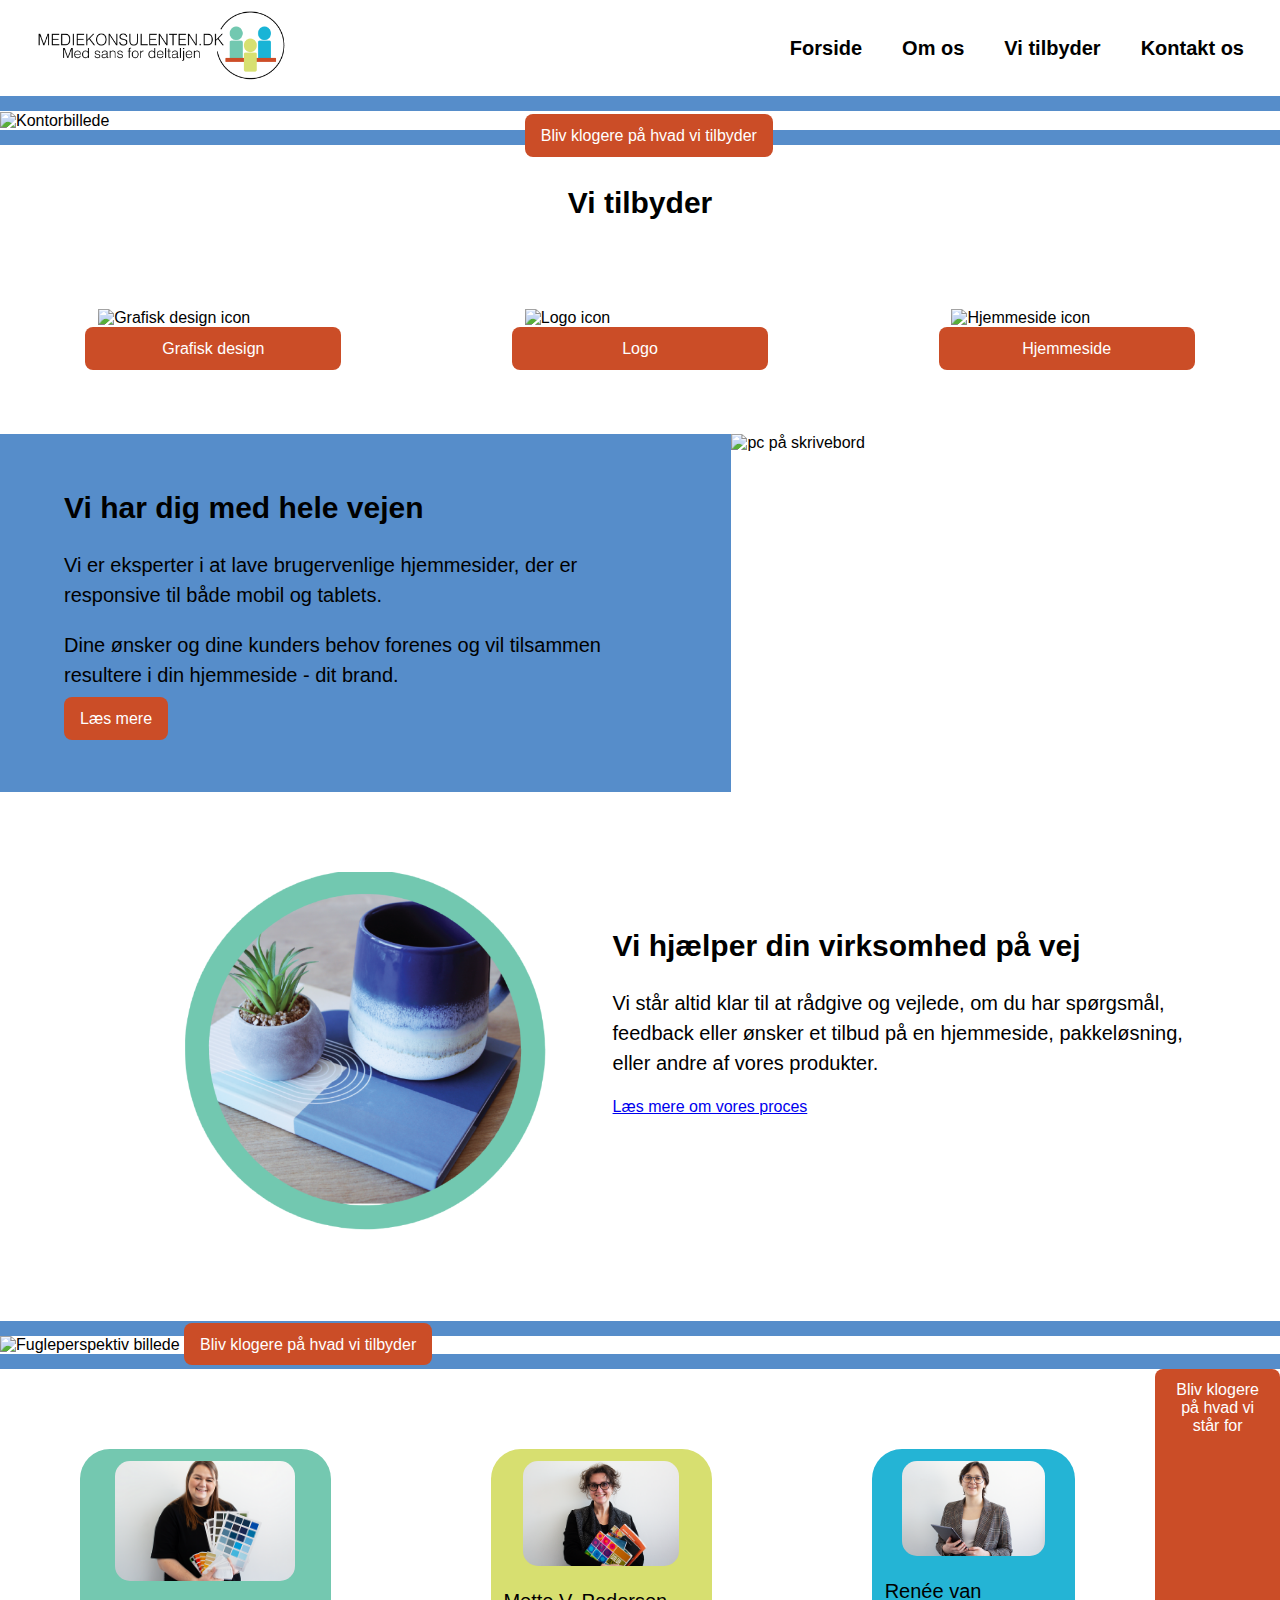
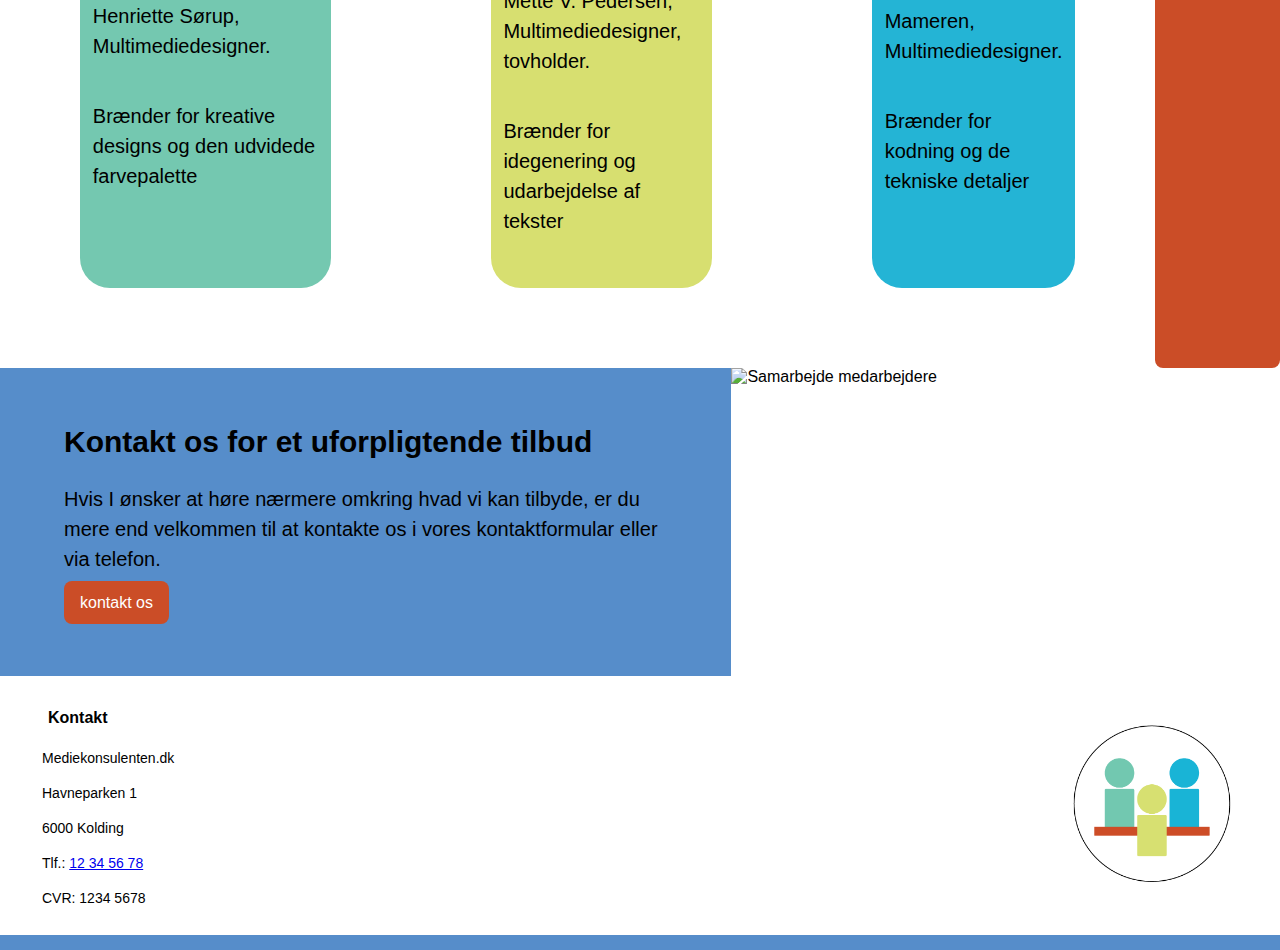
==== commit 07b90f29: "flere rettelser" ====
--- a/index.html
+++ b/index.html
@@ -45,17 +45,17 @@
             <section class="cta-wrapper">
                 <!--CTA bokse-->
                 <div class="cta-1">
-                    <img src=" " alt="Grafisk design icon">
+                    <img src="img/pcmedgrafisk.png" alt="Grafisk design icon">
                     <a class="primary-btn" href="#">Grafisk design</a>
                 </div>
 
                 <div class="cta-2">
-                    <img src=" " alt="Logo icon">
+                    <img src="img/pcmedlogo.png" alt="Logo icon">
                     <a href="#">Logo</a>
                 </div>
 
                 <div class="cta-3">
-                    <img src=" " alt="Hjemmeside icon">             
+                    <img src="img/pcmedhjemmeside.png" alt="Hjemmeside icon">             
                     <a href="#">Hjemmeside</a>
                 </div>
             </section>
@@ -66,17 +66,17 @@
                     <h2>Vi har dig med hele vejen</h2>
                     <p>Vi er eksperter i at lave brugervenlige hjemmesider, der er responsive til både mobil og tablets.</p>
                     <p>Dine ønsker og dine kunders behov forenes og vil tilsammen resultere i din hjemmeside - dit brand.</p>
-                    <a class="knapvihardig" href="#">Læs mere</a>
+                    <a class="primary-btn" href="#">Læs mere</a>
                 </div>
                 <div class="billede">
-                    <!--Tom div til billede som indsættes i scss-->
+                    <img src="img/pc.png" alt="pc på skrivebord">
                 </div>
             </section>
 
              <!--Rundt billede og tekst sektion-->
              <section class="txt-img-section-rund">
                 <div class="billede-rund">
-                    <!--Tom div til billede som indsættes i scss-->
+                    <img src="img/kopicirkel.png" alt="kop og bog">
                 </div>
                 <div class="tekst-h">
                     <h2>Vi hjælper din virksomhed på vej</h2>
@@ -92,7 +92,7 @@
             <a class="primary-btn" href="#">Bliv klogere på hvad vi tilbyder</a>    
         </section>
 
-        <section class="personale-wrapper">
+        <section class="p-wrapper">
             <!--personale bokse-->
             <div class="p-1">
                 <img src="img/henriette.png" alt="Medarbejder Henriette Sørup">
@@ -108,23 +108,21 @@
 
             <div class="p-3">
                 <img src="img/renee.png" alt="Medarbejder Renée van Mameren">
-                <p>Renée van Mammen, Multimediedesigner.</p>
+                <p>Renée van Mameren, Multimediedesigner.</p>
                 <p>Brænder for kodning og de tekniske detaljer</p>
             </div>
-
-            <a class="om os-btn" href="#">Bliv klogere på hvad vi står for</a> 
-
+            <a class="primary-btn" href="#">Bliv klogere på hvad vi står for</a>
         </section>
 
-        <!--Tekst og billede sektion-->
+        <!--Slut tekst og billede sektion-->
         <section class="txt-img-section-slut">
             <div class="tekst">
                 <h2>Kontakt os for et uforpligtende tilbud</h2>
                 <p>Hvis I ønsker at høre nærmere omkring hvad vi kan tilbyde, er du mere end velkommen til at kontakte os i vores kontaktformular eller via telefon.</p>
-                <a class="secondary-btn" href="#">kontakt os</a>
+                <a class="primary-btn" href="#">kontakt os</a>
             </div>
             <div class="billede">
-                <!--Tom div til billede som indsættes i scss-->
+                <img src="img/mogh-web.png" alt="Samarbejde medarbejdere">
             </div>
         </section>
 
@@ -133,9 +131,9 @@
         <!--Footer-->
         <footer>
             <section class="footer-left">
-                <h4>Info</h4>
+                <h4>Kontakt</h4>
                 <p>Mediekonsulenten.dk</p>
-                <p>havneparken 1</p>
+                <p>Havneparken 1</p>
                 <p>6000 Kolding</p>
                 <p>Tlf.: <a href="tel:12345678">12 34 56 78</a></p>
                 <p>CVR: 1234 5678</p>
--- a/style.css
+++ b/style.css
@@ -6,13 +6,11 @@
   font-family: "Segoe UI", Tahoma, Geneva, Verdana, sans-serif;
   background-color: #FFFFFF;
 }
-
 body p {
-  font-size: 14px;
+  font-size: 20px;
   color: #000000;
   line-height: 1.5;
 }
-
 body h1, body h2, body h3, body h4, body h5, body h6 {
   font-weight: 600;
   color: #000000;
@@ -35,7 +33,7 @@
   justify-content: space-between;
   align-items: center;
   background-color: #FFFFFF;
-  border-bottom: 15px solid #578DCB;
+  border-bottom: 15px solid #568DCA;
 }
 
 nav {
@@ -46,63 +44,53 @@
   justify-content: space-between;
   align-items: center;
 }
-
 nav img {
-  width: 180px;
-}
-
+  width: 250px;
+}
 nav ul {
   display: flex;
   justify-content: center;
   align-items: center;
   list-style-type: none;
 }
-
 nav a {
   color: #000000;
   padding: 0.5em;
   margin: 0.5em;
-  font-size: 14px;
+  font-size: 20px;
   font-weight: bold;
   text-decoration: none;
 }
-
 nav ul a:hover {
-  color: #CC4B00;
+  color: #CB4D27;
 }
 
 .mobile-nav .bars {
   display: none;
+}
+
+.toggleShow {
+  display: flex !important;
+  flex-direction: column;
 }
 
 .header-img {
   position: relative;
   margin-bottom: 1em;
 }
-
 .header-img .banner-tekst {
-  left: 30%;
-  top: 70%;
+  left: 41%;
+  top: 85%;
   position: absolute;
 }
-
-.header-img h1 {
-  font-size: 3.5vw;
-}
-
-.header-img p {
-  font-size: 2vw;
-}
-
 .header-img a {
-  background-color: #CC4B00;
-  padding: 0.8em 1em;
-  border-radius: 8px;
-  color: #ffffff;
-  text-decoration: none;
-  text-align: center;
-}
-
+  background-color: #CB4D27;
+  padding: 0.8em 1em;
+  border-radius: 8px;
+  color: #ffffff;
+  text-decoration: none;
+  text-align: center;
+}
 .header-img .kontorbillede-mobil {
   display: none;
 }
@@ -112,13 +100,11 @@
   display: grid;
   grid-template-columns: repeat(6, 1fr);
 }
-
 main h2 {
   grid-column: 1/7;
   text-align: center;
   font-size: 30px;
 }
-
 main .cta-wrapper {
   grid-column: 1/7;
   display: flex;
@@ -131,23 +117,20 @@
   padding: 2em;
   margin: 2em auto;
 }
-
 .cta-1 img {
   margin: 0 auto;
-  width: 60%;
-  display: block;
-}
-
+  width: 90%;
+  display: block;
+}
 .cta-1 a {
-  background-color: #CC4B00;
-  padding: 0.8em 1em;
-  border-radius: 8px;
-  color: #ffffff;
-  text-decoration: none;
-  text-align: center;
-  display: block;
-}
-
+  background-color: #CB4D27;
+  padding: 0.8em 1em;
+  border-radius: 8px;
+  color: #ffffff;
+  text-decoration: none;
+  text-align: center;
+  display: block;
+}
 .cta-1 p {
   margin-bottom: 2em;
 }
@@ -158,23 +141,20 @@
   padding: 2em;
   margin: 2em auto;
 }
-
 .cta-2 img {
   margin: 0 auto;
-  width: 60%;
-  display: block;
-}
-
+  width: 90%;
+  display: block;
+}
 .cta-2 a {
-  background-color: #CC4B00;
-  padding: 0.8em 1em;
-  border-radius: 8px;
-  color: #ffffff;
-  text-decoration: none;
-  text-align: center;
-  display: block;
-}
-
+  background-color: #CB4D27;
+  padding: 0.8em 1em;
+  border-radius: 8px;
+  color: #ffffff;
+  text-decoration: none;
+  text-align: center;
+  display: block;
+}
 .cta-2 p {
   margin-bottom: 2em;
 }
@@ -185,23 +165,20 @@
   padding: 2em;
   margin: 2em auto;
 }
-
 .cta-3 img {
   margin: 0 auto;
-  width: 60%;
-  display: block;
-}
-
+  width: 90%;
+  display: block;
+}
 .cta-3 a {
-  background-color: #CC4B00;
-  padding: 0.8em 1em;
-  border-radius: 8px;
-  color: #ffffff;
-  text-decoration: none;
-  text-align: center;
-  display: block;
-}
-
+  background-color: #CB4D27;
+  padding: 0.8em 1em;
+  border-radius: 8px;
+  color: #ffffff;
+  text-decoration: none;
+  text-align: center;
+  display: block;
+}
 .cta-3 p {
   margin-bottom: 2em;
 }
@@ -209,30 +186,26 @@
 .txt-img-section {
   grid-column: 1/7;
   display: grid;
-  grid-template-columns: repeat(7, 2fr);
+  grid-template-columns: repeat(7, 1fr);
 }
 
 .tekst-v {
   grid-column: 1/5;
-  background-color: #578DCB;
+  background-color: #568DCA;
   padding: 2em 4em 4em 4em;
 }
-
 .tekst-v p {
-  color: #FFFFFF;
-}
-
+  color: #000000;
+}
 .tekst-v p:nth-of-type(4) {
   margin-bottom: 3em;
 }
-
 .tekst-v h2 {
-  color: #FFFFFF;
+  color: #000000;
   text-align: left;
 }
-
-.tekst-v .knapvihardig {
-  background-color: #CC4B00;
+.tekst-v a {
+  background-color: #CB4D27;
   padding: 0.8em 1em;
   border-radius: 8px;
   color: #ffffff;
@@ -242,57 +215,177 @@
 
 .billede {
   grid-column: 5/8;
-  background-image: url(img/pc.png);
-  background-repeat: no-repeat;
-  background-size: cover;
-  background-position: center;
 }
 
 .txt-img-section-rund {
-  grid-column: 6/7;
+  grid-column: 1/7;
   display: grid;
   grid-template-columns: repeat(7, 1fr);
+  margin-top: 5em;
+  margin-bottom: 5em;
 }
 
 .tekst-h {
-  grid-column: 4/5;
+  grid-column: 4/8;
   background-color: #FFFFFF;
   padding: 2em 4em 4em 4em;
 }
-
 .tekst-h p {
   color: #000000;
 }
-
 .tekst-h p:nth-of-type(4) {
   margin-bottom: 3em;
 }
-
 .tekst-h h2 {
   color: #000000;
   text-align: left;
 }
 
+.billede-rund {
+  grid-column: 2/4;
+}
+
+.img-m-cta {
+  grid-column: 1/7;
+  border-top: 15px solid #568DCA;
+  border-bottom: 15px solid #568DCA;
+}
+.img-m-cta a {
+  background-color: #CB4D27;
+  padding: 0.8em 1em;
+  border-radius: 8px;
+  color: #ffffff;
+  text-decoration: none;
+  text-align: center;
+}
+.img-m-cta .fugleperspektiv-mobil {
+  display: none;
+}
+
+.p-wrapper {
+  grid-column: 1/7;
+  display: flex;
+  justify-content: space-around;
+  grid-column: 1/7;
+}
+.p-wrapper a {
+  background-color: #CB4D27;
+  padding: 0.8em 1em;
+  border-radius: 8px;
+  color: #ffffff;
+  text-decoration: none;
+  text-align: center;
+}
+
+.p-1 {
+  margin: 5em;
+  border-color: solid #74C8B0;
+  background-color: #74C8B0;
+  border-radius: 30px;
+  padding: 1%;
+}
+.p-1 img {
+  margin: 0 auto;
+  width: 80%;
+  display: block;
+  border-radius: 15px;
+}
+.p-1 p {
+  margin-bottom: 2em;
+}
+
+.p-2 {
+  margin: 5em;
+  border-color: #D7DF70;
+  background-color: #D7DF70;
+  border-radius: 30px;
+  padding: 1%;
+}
+.p-2 img {
+  margin: 0 auto;
+  width: 80%;
+  display: block;
+  border-radius: 15px;
+}
+.p-2 p {
+  margin-bottom: 2em;
+}
+
+.p-3 {
+  margin: 5em;
+  border-color: #24B4D5;
+  background-color: #24B4D5;
+  border-radius: 30px;
+  padding: 1%;
+}
+.p-3 img {
+  margin: 0 auto;
+  width: 80%;
+  display: block;
+  border-radius: 15px;
+}
+.p-3 p {
+  margin-bottom: 2em;
+}
+
+.txt-img-section-slut {
+  grid-column: 1/7;
+  display: grid;
+  grid-template-columns: repeat(7, 1fr);
+}
+
+.tekst {
+  grid-column: 1/5;
+  background-color: #568DCA;
+  padding: 2em 4em 4em 4em;
+}
+.tekst p {
+  color: #000000;
+}
+.tekst p:nth-of-type(4) {
+  margin-bottom: 3em;
+}
+.tekst h2 {
+  color: #000000;
+  text-align: left;
+}
+.tekst a {
+  background-color: #CB4D27;
+  padding: 0.8em 1em;
+  border-radius: 8px;
+  color: #ffffff;
+  text-decoration: none;
+  text-align: center;
+}
+
+.billede {
+  grid-column: 5/8;
+}
+
+.kontakt-top {
+  grid-column: 1/7;
+  display: grid;
+  background-color: #568DCA;
+}
+
 .kontakt-bg-img {
   grid-column: 1/7;
-  background: url("img/streger.png");
+  background-color: #568DCA;
   background-size: cover;
 }
 
 .kontaktform {
   border-radius: 5px;
-  background-color: #578DCB;
+  background-color: #FFFFFF;
   padding: 1.3em;
   width: 50%;
   margin: 4em auto;
 }
-
 .kontaktform h3 {
   font-size: 25px;
   margin-bottom: 0;
   margin-left: 0.5em;
 }
-
 .kontaktform p {
   margin-left: 1em;
 }
@@ -304,7 +397,7 @@
 input[type=text], input[type=email], input[type=tel], select, textarea {
   width: 100%;
   padding: 1em;
-  border: 2px solid #578DCB;
+  border: 2px solid #568DCA;
   border-radius: 4px;
   box-sizing: border-box;
   margin: 0.5em 1em 1em 1em;
@@ -312,7 +405,7 @@
 }
 
 input[type=submit] {
-  background-color: #CC4B00;
+  background-color: #CB4D27;
   padding: 0.8em 1em;
   border-radius: 8px;
   color: #ffffff;
@@ -334,4 +427,24 @@
   clip: rect(0, 0, 0, 0) !important;
   white-space: nowrap !important;
   border: 0 !important;
+}
+
+footer {
+  grid-column: 1/6;
+  display: flex;
+  justify-content: space-between;
+  align-items: center;
+  background-color: #FFFFFF;
+  border-bottom: 15px solid #568DCA;
+}
+footer img {
+  max-width: 10em;
+  padding: 3em;
+}
+footer p {
+  font-size: 14px;
+  margin-left: 3em;
+}
+footer h4 {
+  margin-left: 3em;
 }/*# sourceMappingURL=style.css.map */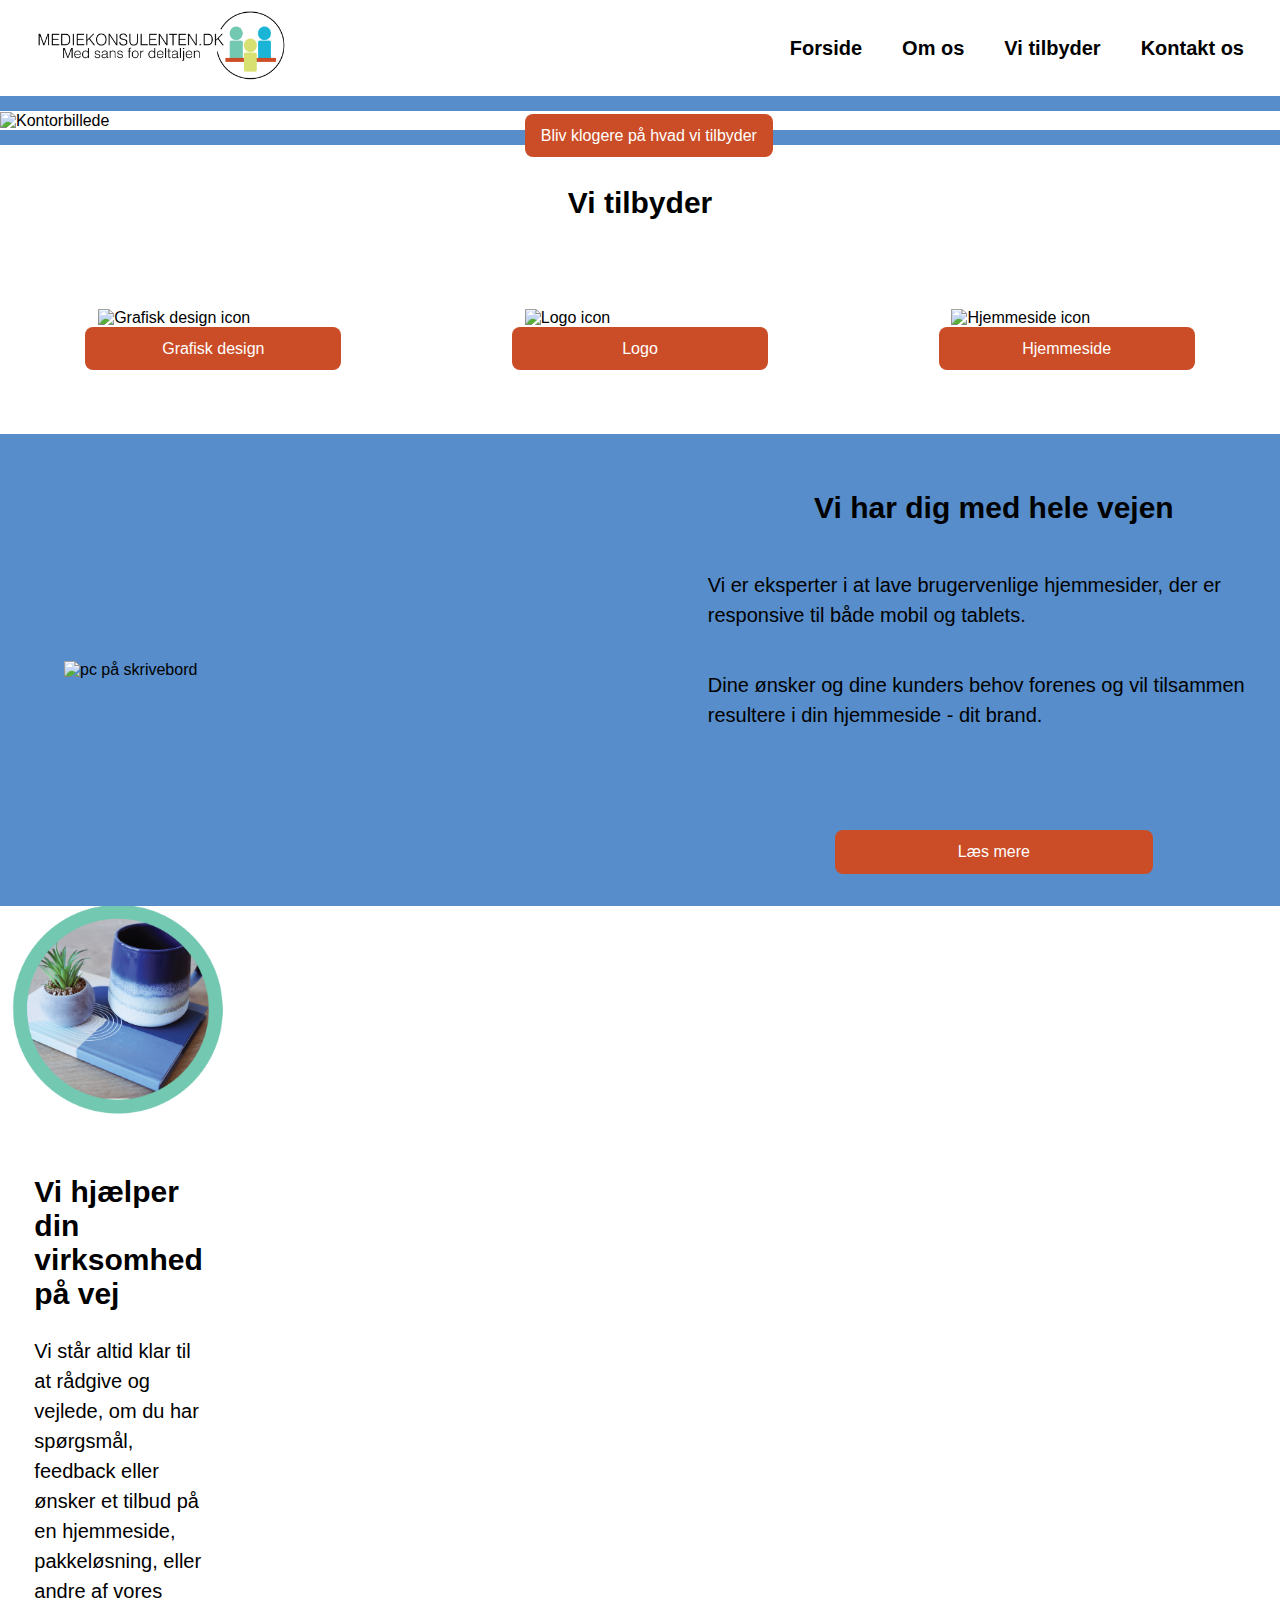
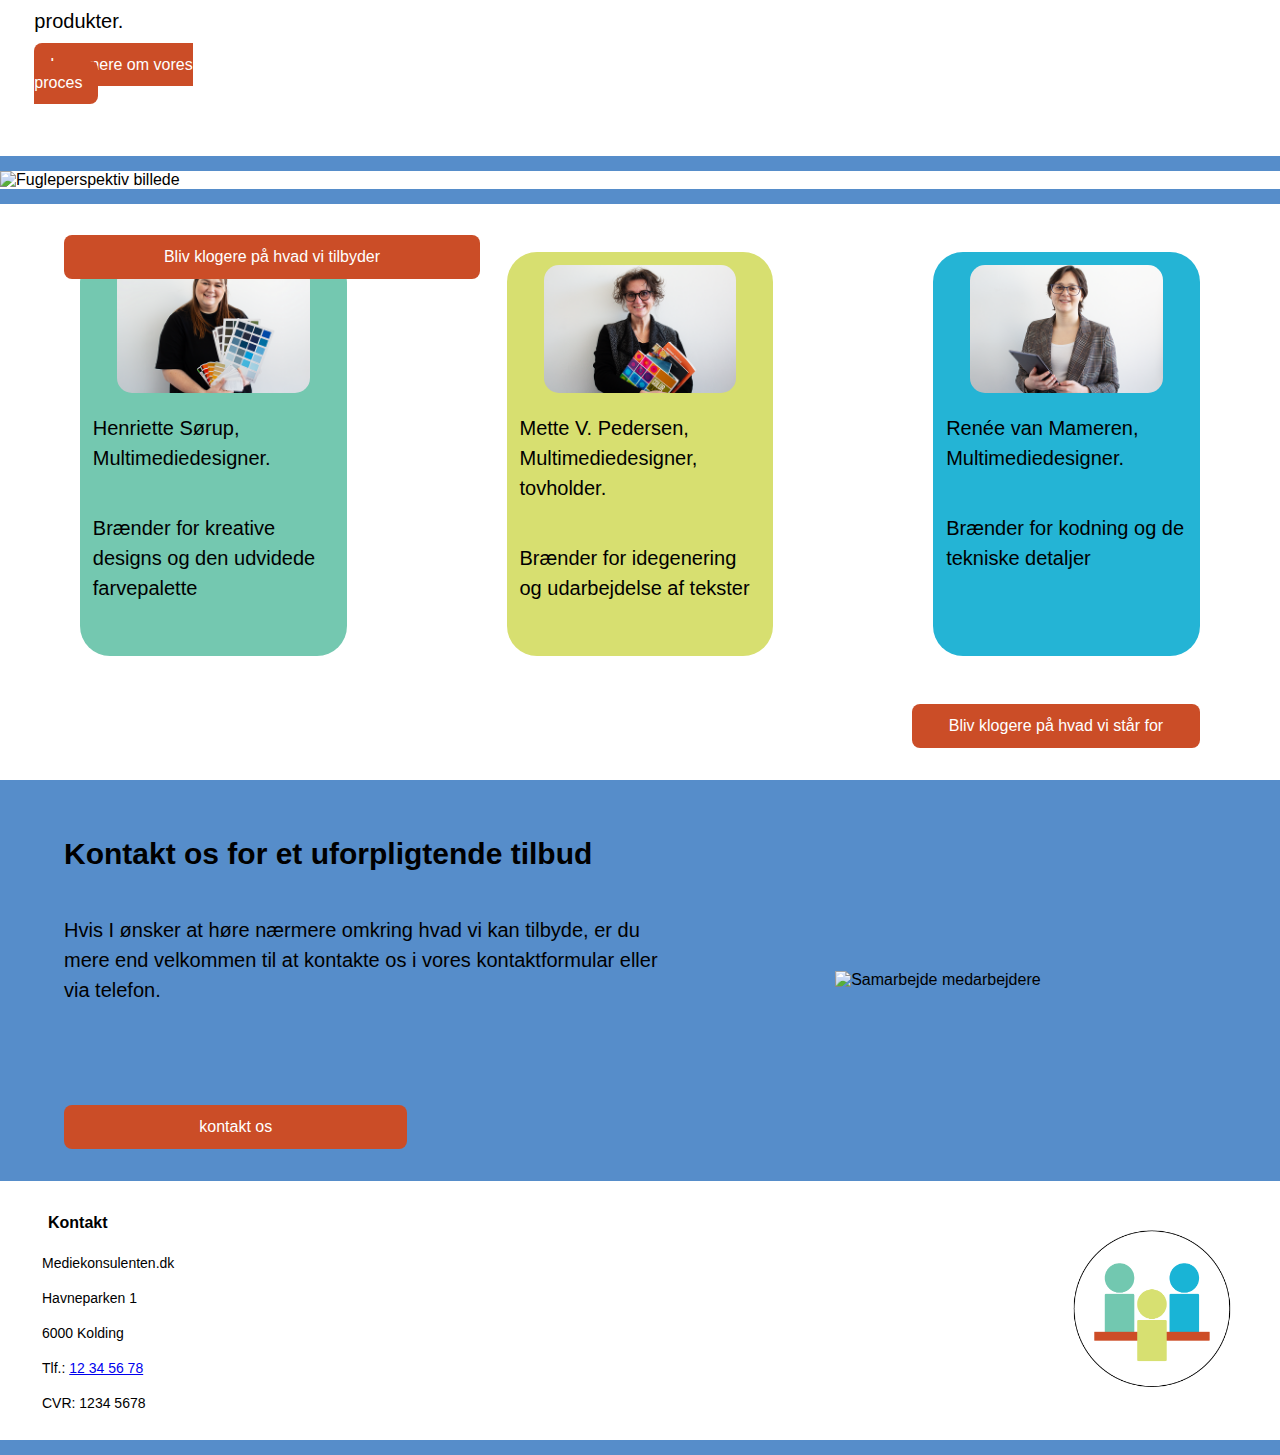
==== commit 298f70b9: "media q start" ====
--- a/index.html
+++ b/index.html
@@ -63,13 +63,17 @@
             <!--Tekst og billede sektion-->
             <section class="txt-img-section">
                 <div class="tekst-v">
-                    <h2>Vi har dig med hele vejen</h2>
-                    <p>Vi er eksperter i at lave brugervenlige hjemmesider, der er responsive til både mobil og tablets.</p>
-                    <p>Dine ønsker og dine kunders behov forenes og vil tilsammen resultere i din hjemmeside - dit brand.</p>
-                    <a class="primary-btn" href="#">Læs mere</a>
-                </div>
-                <div class="billede">
-                    <img src="img/pc.png" alt="pc på skrivebord">
+                    <div class="tekst-sektion">
+                        <h2>Vi har dig med hele vejen</h2>
+                        <p>Vi er eksperter i at lave brugervenlige hjemmesider, der er responsive til både mobil og tablets.</p>
+                        <p>Dine ønsker og dine kunders behov forenes og vil tilsammen resultere i din hjemmeside - dit brand.</p>
+                        <a class="primary-btn" href="#">Læs mere</a>
+                    </div>
+
+                    <div class="billede">
+                        <img src="img/pc.png" alt="pc på skrivebord">
+                    </div>
+
                 </div>
             </section>
 
@@ -94,22 +98,24 @@
 
         <section class="p-wrapper">
             <!--personale bokse-->
-            <div class="p-1">
-                <img src="img/henriette.png" alt="Medarbejder Henriette Sørup">
-                <p>Henriette Sørup, Multimediedesigner.</p>
-                <p> Brænder for kreative designs og den udvidede farvepalette</p>
-            </div>
+            <div class="personale">
+                <div class="p-1">
+                    <img src="img/henriette.png" alt="Medarbejder Henriette Sørup">
+                    <p>Henriette Sørup, Multimediedesigner.</p>
+                    <p> Brænder for kreative designs og den udvidede farvepalette</p>
+                </div>
 
-            <div class="p-2">
-                <img src="img/mette.png" alt="Medrbejder Mette v. Pedersen">
-                <p>Mette V. Pedersen, Multimediedesigner, tovholder.</p>
-                <p>Brænder for idegenering og udarbejdelse af tekster</p>
-            </div>
+                <div class="p-2">
+                    <img src="img/mette.png" alt="Medrbejder Mette v. Pedersen">
+                    <p>Mette V. Pedersen, Multimediedesigner, tovholder.</p>
+                    <p>Brænder for idegenering og udarbejdelse af tekster</p>
+                </div>
 
-            <div class="p-3">
-                <img src="img/renee.png" alt="Medarbejder Renée van Mameren">
-                <p>Renée van Mameren, Multimediedesigner.</p>
-                <p>Brænder for kodning og de tekniske detaljer</p>
+                <div class="p-3">
+                    <img src="img/renee.png" alt="Medarbejder Renée van Mameren">
+                    <p>Renée van Mameren, Multimediedesigner.</p>
+                    <p>Brænder for kodning og de tekniske detaljer</p>
+                </div>
             </div>
             <a class="primary-btn" href="#">Bliv klogere på hvad vi står for</a>
         </section>
@@ -117,12 +123,19 @@
         <!--Slut tekst og billede sektion-->
         <section class="txt-img-section-slut">
             <div class="tekst">
-                <h2>Kontakt os for et uforpligtende tilbud</h2>
-                <p>Hvis I ønsker at høre nærmere omkring hvad vi kan tilbyde, er du mere end velkommen til at kontakte os i vores kontaktformular eller via telefon.</p>
-                <a class="primary-btn" href="#">kontakt os</a>
-            </div>
-            <div class="billede">
-                <img src="img/mogh-web.png" alt="Samarbejde medarbejdere">
+                <div class="tekst-slut">
+                    <div class="tekst-sektion">
+                        <h2>Kontakt os for et uforpligtende tilbud</h2>
+                        <p>Hvis I ønsker at høre nærmere omkring hvad vi kan tilbyde, er du mere end velkommen til at kontakte os i vores kontaktformular eller via telefon.</p>
+                        <a class="primary-btn" href="#">kontakt os</a>
+                    </div>
+
+                    <div class="billede">
+                        <img src="img/mogh-web.png" alt="Samarbejde medarbejdere">
+                    </div>
+
+                </div>
+
             </div>
         </section>
 
--- a/style.css
+++ b/style.css
@@ -1,3 +1,4 @@
+@charset "UTF-8";
 /*Variabler*/
 /*Mixins*/
 body {
@@ -186,43 +187,59 @@
 .txt-img-section {
   grid-column: 1/7;
   display: grid;
-  grid-template-columns: repeat(7, 1fr);
 }
 
 .tekst-v {
   grid-column: 1/5;
   background-color: #568DCA;
-  padding: 2em 4em 4em 4em;
-}
-.tekst-v p {
-  color: #000000;
-}
-.tekst-v p:nth-of-type(4) {
+  padding: 2em 0 2em 4em;
+  display: flex;
+}
+.tekst-v .tekst-sektion {
+  display: flex;
+  flex-direction: column;
+  width: 80%;
+  align-items: center;
+  order: 2;
+}
+.tekst-v .tekst-sektion p {
+  color: #000000;
+}
+.tekst-v .tekst-sektion p:nth-of-type(4) {
   margin-bottom: 3em;
 }
-.tekst-v h2 {
+.tekst-v .tekst-sektion h2 {
   color: #000000;
   text-align: left;
 }
-.tekst-v a {
-  background-color: #CB4D27;
-  padding: 0.8em 1em;
-  border-radius: 8px;
-  color: #ffffff;
-  text-decoration: none;
-  text-align: center;
-}
-
-.billede {
+.tekst-v .tekst-sektion a {
+  background-color: #CB4D27;
+  padding: 0.8em 1em;
+  border-radius: 8px;
+  color: #ffffff;
+  text-decoration: none;
+  text-align: center;
+  width: 50%;
+  margin: 5em 0 0 0;
+}
+.tekst-v .billede {
   grid-column: 5/8;
+  display: flex;
+  justify-content: center;
+  width: 90%;
+  align-items: center;
+}
+.tekst-v .billede img {
+  width: 100%;
+  -o-object-fit: cover;
+     object-fit: cover;
 }
 
 .txt-img-section-rund {
-  grid-column: 1/7;
-  display: grid;
-  grid-template-columns: repeat(7, 1fr);
-  margin-top: 5em;
-  margin-bottom: 5em;
+  display: flex;
+  flex-direction: column;
+  width: 80%;
+  align-items: center;
 }
 
 .tekst-h {
@@ -240,15 +257,35 @@
   color: #000000;
   text-align: left;
 }
+.tekst-h a {
+  background-color: #CB4D27;
+  padding: 0.8em 1em;
+  border-radius: 8px;
+  color: #ffffff;
+  text-decoration: none;
+  text-align: center;
+}
 
 .billede-rund {
-  grid-column: 2/4;
+  grid-column: 5/8;
+  display: flex;
+  justify-content: center;
+  width: 90%;
+  align-items: center;
+}
+.billede-rund img {
+  width: 100%;
+  -o-object-fit: cover;
+     object-fit: cover;
 }
 
 .img-m-cta {
   grid-column: 1/7;
   border-top: 15px solid #568DCA;
   border-bottom: 15px solid #568DCA;
+  display: flex;
+  justify-content: flex-start;
+  align-items: flex-start;
 }
 .img-m-cta a {
   background-color: #CB4D27;
@@ -257,6 +294,10 @@
   color: #ffffff;
   text-decoration: none;
   text-align: center;
+  position: absolute;
+  display: block;
+  width: 30%;
+  margin: 4em 0 0 4em;
 }
 .img-m-cta .fugleperspektiv-mobil {
   display: none;
@@ -265,8 +306,13 @@
 .p-wrapper {
   grid-column: 1/7;
   display: flex;
+  align-items: flex-end;
+  grid-column: 1/7;
+  flex-direction: column;
+}
+.p-wrapper .personale {
+  display: flex;
   justify-content: space-around;
-  grid-column: 1/7;
 }
 .p-wrapper a {
   background-color: #CB4D27;
@@ -275,14 +321,17 @@
   color: #ffffff;
   text-decoration: none;
   text-align: center;
+  width: 20%;
+  margin: 0 5em 2em 2em;
 }
 
 .p-1 {
-  margin: 5em;
+  margin: 3em 5em;
   border-color: solid #74C8B0;
   background-color: #74C8B0;
   border-radius: 30px;
   padding: 1%;
+  width: 30%;
 }
 .p-1 img {
   margin: 0 auto;
@@ -295,11 +344,12 @@
 }
 
 .p-2 {
-  margin: 5em;
+  margin: 3em 5em;
   border-color: #D7DF70;
   background-color: #D7DF70;
   border-radius: 30px;
   padding: 1%;
+  width: 30%;
 }
 .p-2 img {
   margin: 0 auto;
@@ -312,11 +362,12 @@
 }
 
 .p-3 {
-  margin: 5em;
+  margin: 3em 5em;
   border-color: #24B4D5;
   background-color: #24B4D5;
   border-radius: 30px;
   padding: 1%;
+  width: 30%;
 }
 .p-3 img {
   margin: 0 auto;
@@ -331,35 +382,48 @@
 .txt-img-section-slut {
   grid-column: 1/7;
   display: grid;
-  grid-template-columns: repeat(7, 1fr);
-}
-
-.tekst {
+}
+.txt-img-section-slut .tekst-slut {
   grid-column: 1/5;
   background-color: #568DCA;
-  padding: 2em 4em 4em 4em;
-}
-.tekst p {
-  color: #000000;
-}
-.tekst p:nth-of-type(4) {
+  padding: 2em 0 2em 4em;
+  display: flex;
+}
+.txt-img-section-slut .tekst-slut .tekst-sektion {
+  display: flex;
+  flex-direction: column;
+}
+.txt-img-section-slut .tekst-slut .tekst-sektion p {
+  color: #000000;
+}
+.txt-img-section-slut .tekst-slut .tekst-sektion p:nth-of-type(4) {
   margin-bottom: 3em;
 }
-.tekst h2 {
+.txt-img-section-slut .tekst-slut .tekst-sektion h2 {
   color: #000000;
   text-align: left;
 }
-.tekst a {
-  background-color: #CB4D27;
-  padding: 0.8em 1em;
-  border-radius: 8px;
-  color: #ffffff;
-  text-decoration: none;
-  text-align: center;
-}
-
-.billede {
+.txt-img-section-slut .tekst-slut .tekst-sektion a {
+  background-color: #CB4D27;
+  padding: 0.8em 1em;
+  border-radius: 8px;
+  color: #ffffff;
+  text-decoration: none;
+  text-align: center;
+  width: 50%;
+  margin: 5em 0 0 0;
+}
+.txt-img-section-slut .billede {
   grid-column: 5/8;
+  display: flex;
+  justify-content: center;
+  width: 100%;
+  align-items: center;
+}
+.txt-img-section-slut .billede img {
+  width: 50%;
+  -o-object-fit: cover;
+     object-fit: cover;
 }
 
 .kontakt-top {
@@ -447,4 +511,175 @@
 }
 footer h4 {
   margin-left: 3em;
+}
+
+/**********-----Mobile------**********/
+@media screen and (max-width: 900px) {
+  header:nth-of-type(1) {
+    display: inline;
+  }
+  .mobile-nav {
+    color: #000000;
+  }
+  .mobile-nav .bars {
+    display: flex;
+  }
+  .mobile-nav img {
+    max-width: 10em;
+  }
+  .desktop-nav {
+    display: none;
+    height: auto;
+    border-top: 4px solid #CB4D27;
+  }
+  .desktop-nav ul {
+    flex-direction: column;
+  }
+  .desktop-nav li {
+    display: flex;
+  }
+  .header-img .banner-tekst {
+    left: 5%;
+    top: 15%;
+    position: absolute;
+  }
+  .header-img h1 {
+    font-size: 5vw;
+  }
+  .header-img p {
+    font-size: 4vw;
+  }
+  .header-img a {
+    background-color: #CB4D27;
+    padding: 0.8em 1em;
+    border-radius: 8px;
+    color: #ffffff;
+    text-decoration: none;
+    text-align: center;
+  }
+  main .cta-wrapper {
+    flex-direction: column;
+  }
+  .cta-1 {
+    background-color: #ffffff;
+    width: 80%;
+    padding: 2em;
+    margin: 2em auto;
+  }
+  .cta-1 img {
+    width: 50%;
+  }
+  .cta-2 {
+    background-color: #ffffff;
+    width: 80%;
+    padding: 2em;
+    margin: 2em auto;
+  }
+  .cta-2 img {
+    width: 50%;
+  }
+  .cta-3 {
+    background-color: #ffffff;
+    width: 80%;
+    padding: 2em;
+    margin: 2em auto;
+  }
+  .cta-3 img {
+    width: 50%;
+  }
+  .tekst {
+    grid-column: 1/8;
+    order: 2;
+    padding: 2em 2em 4em 2em;
+  }
+  .primary-btn {
+    display: block;
+  }
+  .billede {
+    order: 1;
+    grid-column: 1/8;
+  }
+  .tekst-v {
+    display: flex;
+    flex-direction: column;
+  }
+  .personale {
+    display: flex;
+    flex-direction: column;
+  }
+  .p-1 {
+    padding: 5em;
+    margin: auto;
+    margin-top: 50px;
+  }
+  .p-1 img {
+    width: 150%;
+  }
+  .p-2 {
+    padding: 5em;
+    margin: auto;
+    margin-top: 50px;
+  }
+  .p-2 img {
+    width: 150%;
+  }
+  .p-3 {
+    padding: 5em;
+    margin: auto;
+    margin-top: 50px;
+  }
+  .p-3 img {
+    width: 150%;
+  }
+  .tekst-slut {
+    display: flex;
+    flex-direction: column;
+  }
+  .tekst-slut .billede {
+    grid-column: 5/8;
+    display: flex;
+    justify-content: center;
+    width: 100%;
+    align-items: center;
+  }
+  .tekst-slut .billede img {
+    width: 50%;
+    -o-object-fit: cover;
+       object-fit: cover;
+  }
+  .kontakt-top {
+    padding: 2em;
+  }
+  .kontakt-top img {
+    margin-top: 2em;
+  }
+  .kontaktform {
+    width: 80%;
+  }
+  .kontaktform h3 {
+    margin: 0;
+    margin-bottom: 0.5em;
+  }
+  .kontaktform p {
+    margin: 0 0 0.5em 0;
+  }
+  .section-form {
+    display: flex;
+    flex-direction: column;
+  }
+  input[type=text], input[type=email], input[type=tel], select, textarea { /*vælger de emner/typer som skal berøres af nedenstående css*/
+    margin: 0.5em 0 1em 0;
+  }
+  input[type=submit] {
+    margin: 0;
+  }
+  .footer-left {
+    grid-column: 1/3;
+    margin: 0 auto;
+  }
+  .footer-right {
+    grid-column: 1/3;
+    text-align: center;
+    margin: 2em auto 0 auto;
+  }
 }/*# sourceMappingURL=style.css.map */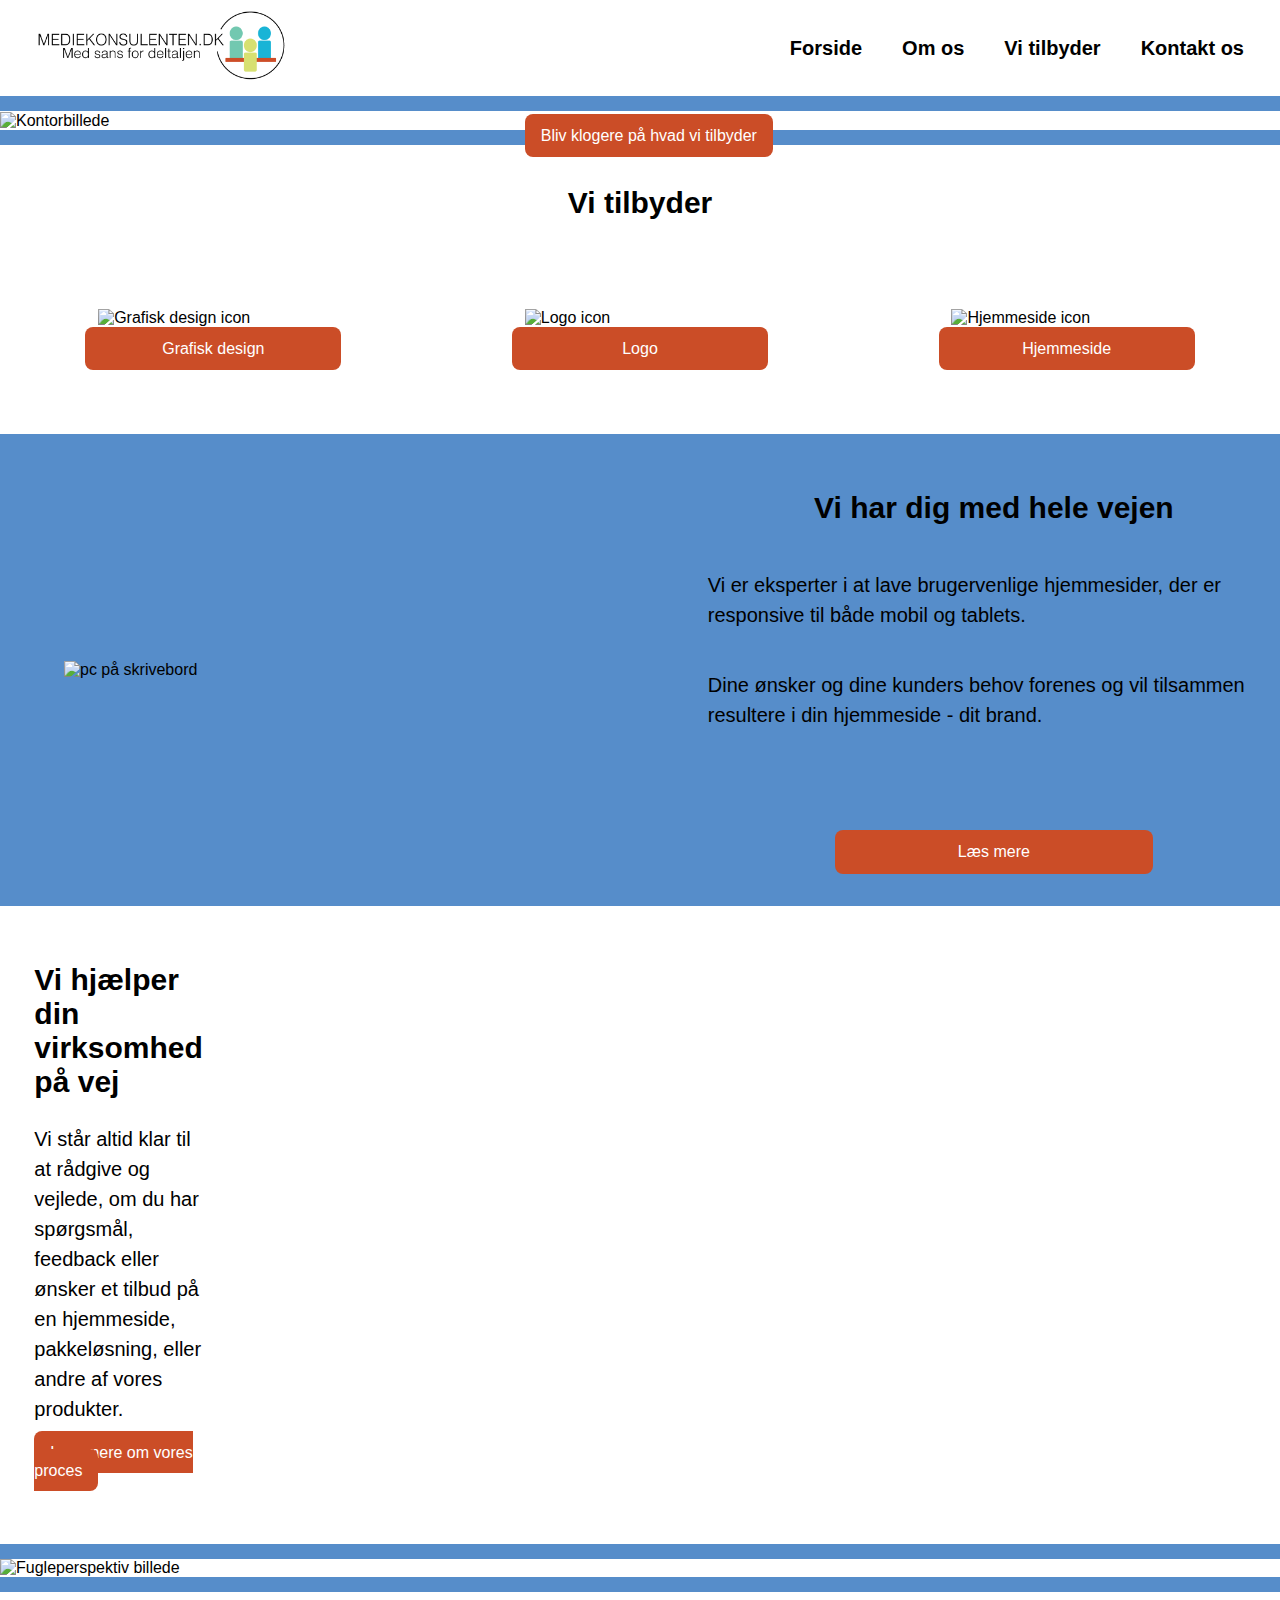
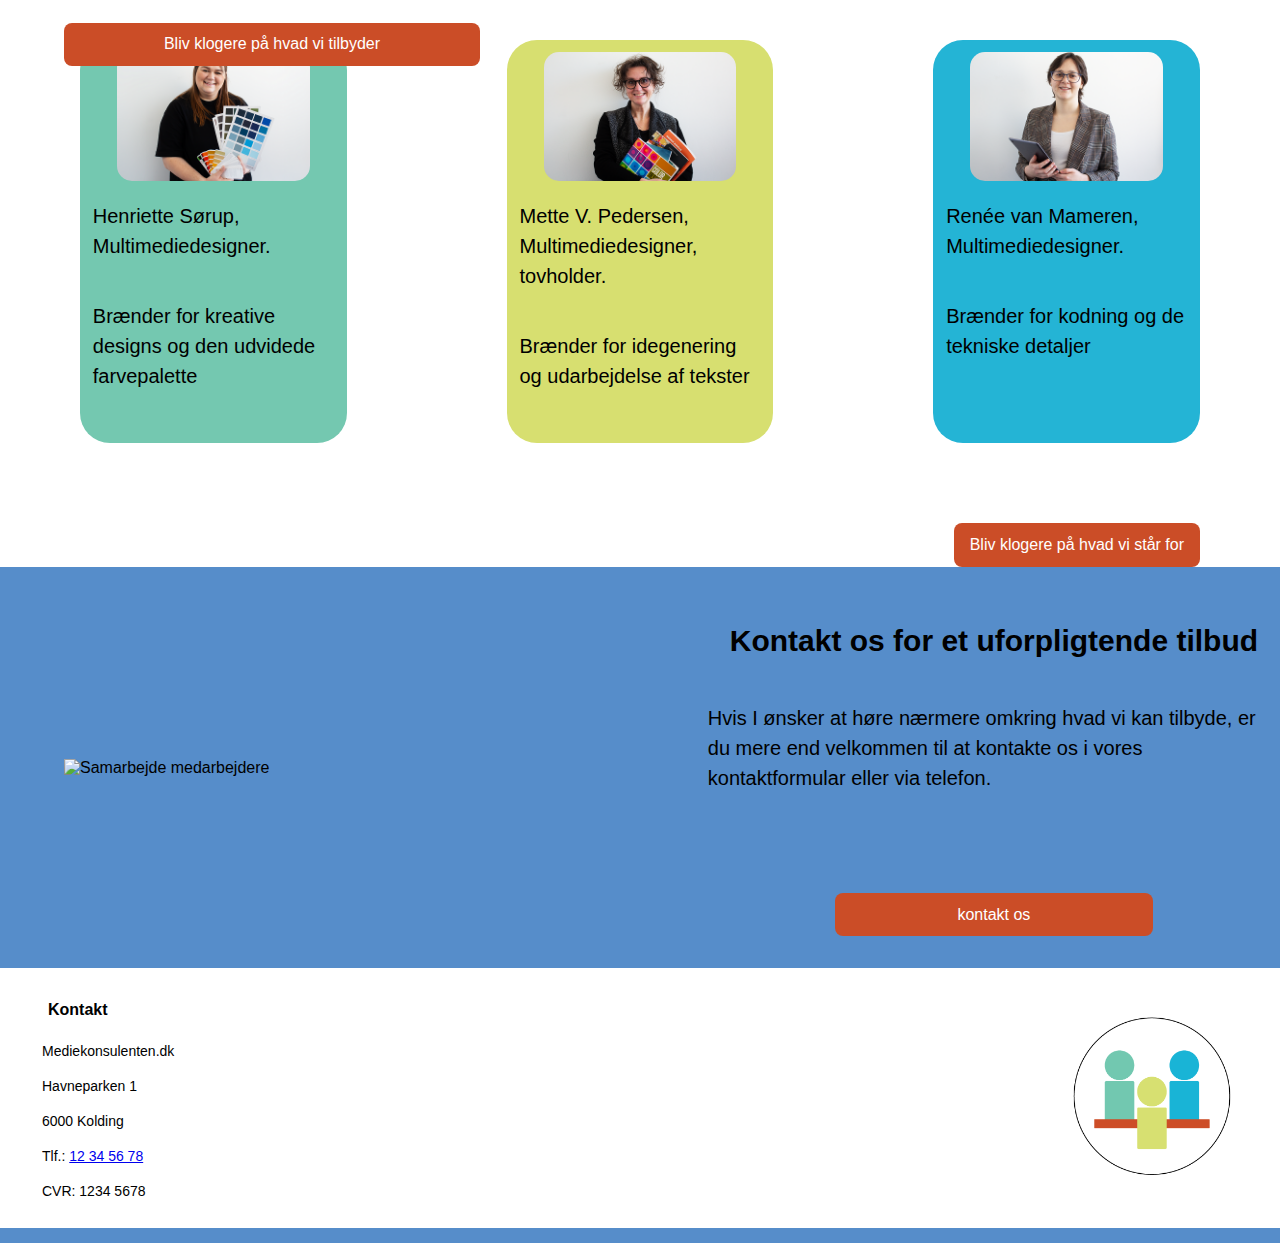
==== commit bee8187a: "valideret" ====
--- a/index.html
+++ b/index.html
@@ -9,10 +9,12 @@
     <link rel="stylesheet" href="style.css">
     <script src="https://kit.fontawesome.com/1f99888007.js" crossorigin="anonymous"></script>
 </head>
+
 <body>
+
     <div class="container">
         
-    <!--Navigation-->
+        <!--Navigation-->
         <header>
             <!--Hamburger menu-->
             <nav class="mobile-nav">
@@ -154,7 +156,7 @@
             <div class="footer-right">
                 <img class="logo-footer" src="img/logoudentekst.png" alt="Logo uden tekst">
             </div>
-    </div>
+        </footer>
     <!--Javascript som gør burger menu aktiv - så menupunkter kan ses -  ved at indsætte class 'toggleShow' ved click på class 'navToggle'-->
     <script>
         const navbarToggle = () => {
@@ -163,5 +165,8 @@
         }
         document.querySelector('.navToggle').addEventListener('click', navbarToggle);
     </script>
+
+    </div>
+
 </body>
 </html>--- a/style.css
+++ b/style.css
@@ -267,16 +267,7 @@
 }
 
 .billede-rund {
-  grid-column: 5/8;
-  display: flex;
-  justify-content: center;
-  width: 90%;
-  align-items: center;
-}
-.billede-rund img {
-  width: 100%;
-  -o-object-fit: cover;
-     object-fit: cover;
+  display: none;
 }
 
 .img-m-cta {
@@ -321,8 +312,7 @@
   color: #ffffff;
   text-decoration: none;
   text-align: center;
-  width: 20%;
-  margin: 0 5em 2em 2em;
+  margin: 2em 5em 0em 2em;
 }
 
 .p-1 {
@@ -383,27 +373,31 @@
   grid-column: 1/7;
   display: grid;
 }
-.txt-img-section-slut .tekst-slut {
+
+.tekst-slut {
   grid-column: 1/5;
   background-color: #568DCA;
   padding: 2em 0 2em 4em;
   display: flex;
 }
-.txt-img-section-slut .tekst-slut .tekst-sektion {
+.tekst-slut .tekst-sektion {
   display: flex;
   flex-direction: column;
-}
-.txt-img-section-slut .tekst-slut .tekst-sektion p {
-  color: #000000;
-}
-.txt-img-section-slut .tekst-slut .tekst-sektion p:nth-of-type(4) {
+  width: 80%;
+  align-items: center;
+  order: 2;
+}
+.tekst-slut .tekst-sektion p {
+  color: #000000;
+}
+.tekst-slut .tekst-sektion p:nth-of-type(4) {
   margin-bottom: 3em;
 }
-.txt-img-section-slut .tekst-slut .tekst-sektion h2 {
+.tekst-slut .tekst-sektion h2 {
   color: #000000;
   text-align: left;
 }
-.txt-img-section-slut .tekst-slut .tekst-sektion a {
+.tekst-slut .tekst-sektion a {
   background-color: #CB4D27;
   padding: 0.8em 1em;
   border-radius: 8px;
@@ -413,15 +407,16 @@
   width: 50%;
   margin: 5em 0 0 0;
 }
-.txt-img-section-slut .billede {
+
+.billede {
   grid-column: 5/8;
   display: flex;
   justify-content: center;
+  width: 90%;
+  align-items: center;
+}
+.billede img {
   width: 100%;
-  align-items: center;
-}
-.txt-img-section-slut .billede img {
-  width: 50%;
   -o-object-fit: cover;
      object-fit: cover;
 }
